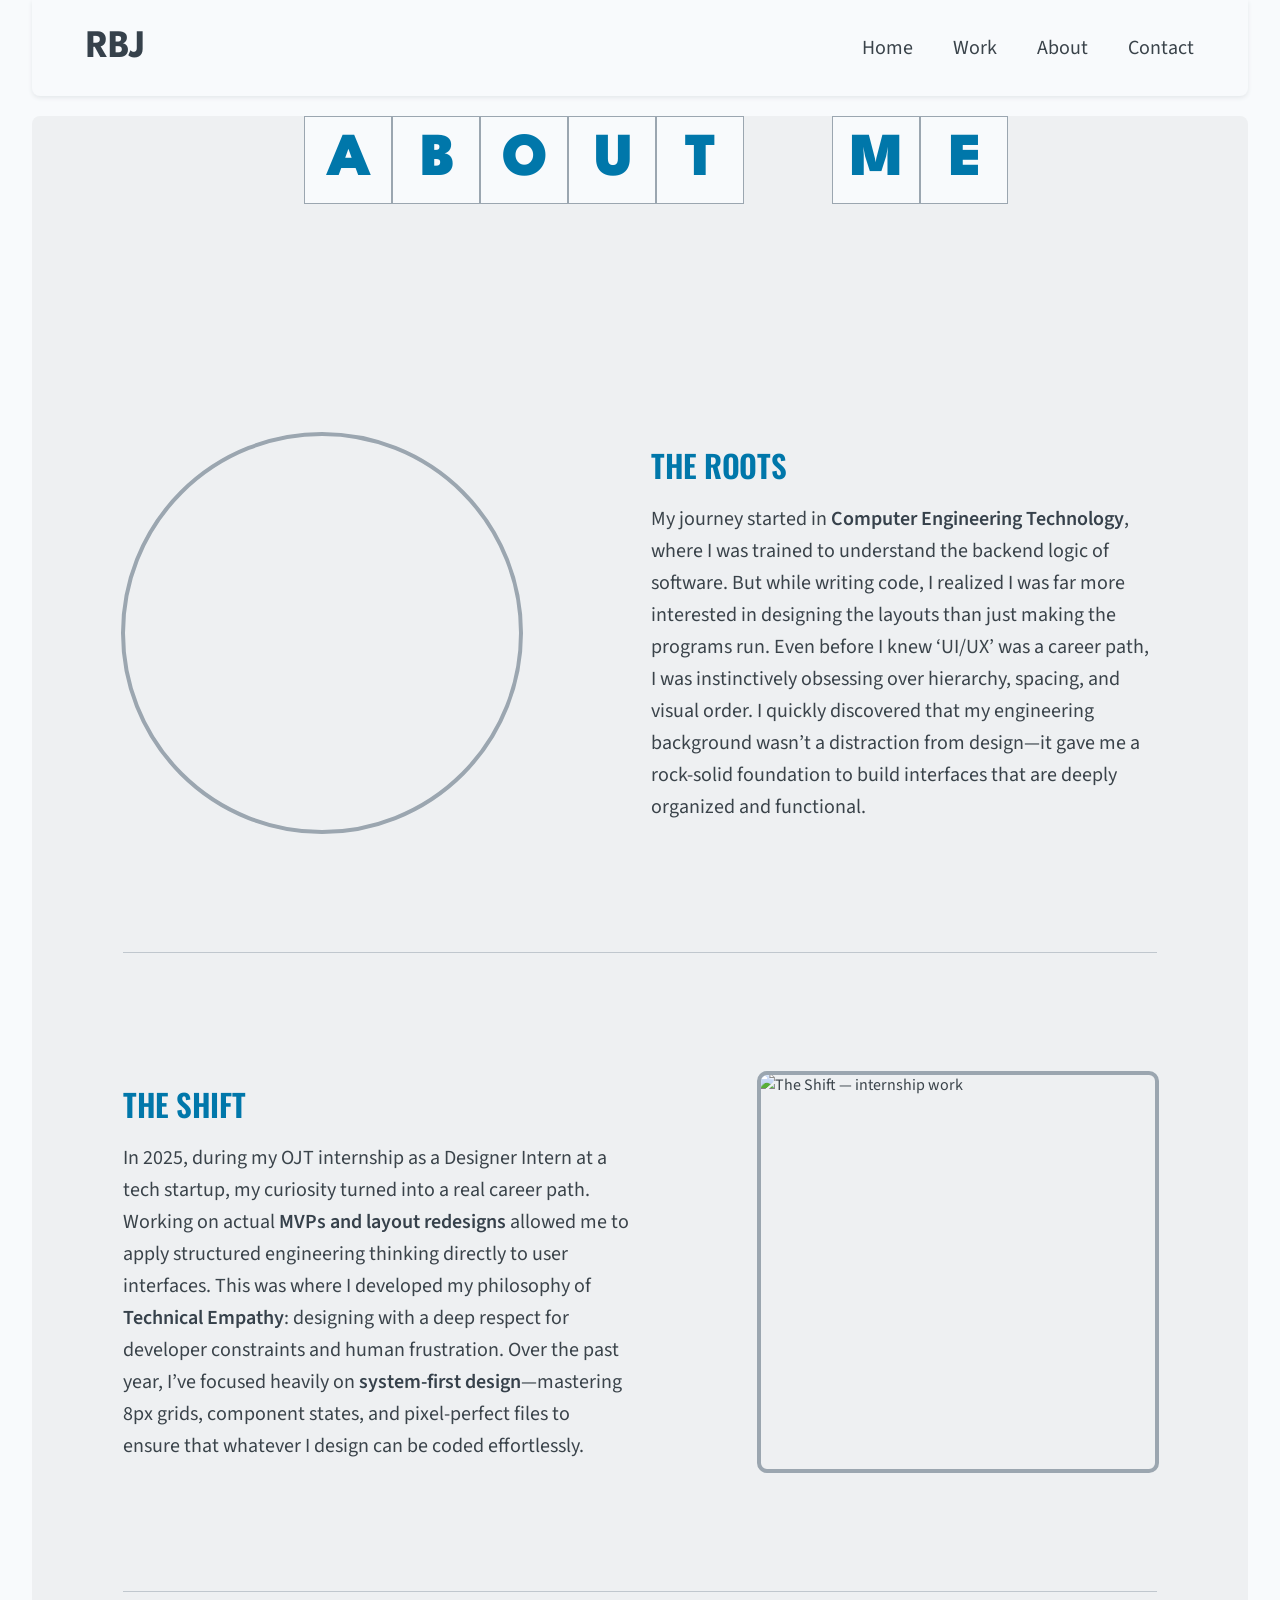
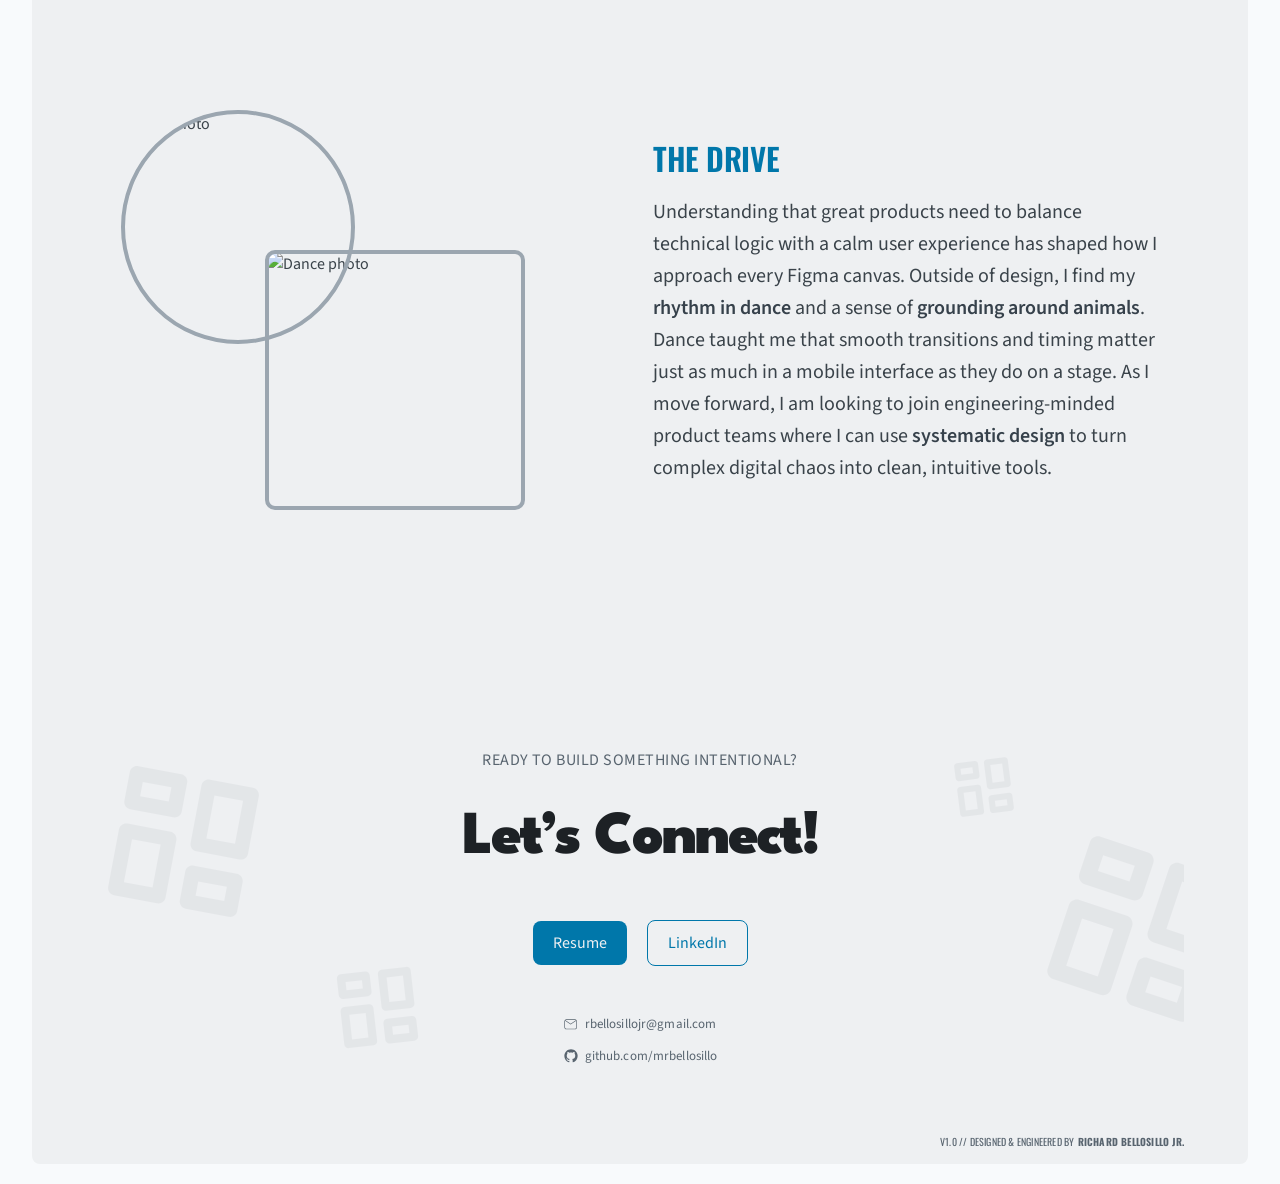
==== about.html @ 6e7cbacf "Add files via upload" ====
<!DOCTYPE html>
<html lang="en">
<head>
  <meta charset="UTF-8" />
  <meta name="viewport" content="width=device-width, initial-scale=1.0" />
  <meta name="description" content="Richard Bellosillo Jr. — UI/UX Designer with a logical streak. Building precise, high-fidelity interfaces and design systems." />
  <title>About — Richard Bellosillo Jr.</title>

  <!-- Google Fonts -->
  <link rel="preconnect" href="https://fonts.googleapis.com" />
  <link rel="preconnect" href="https://fonts.gstatic.com" crossorigin />
  <link href="https://fonts.googleapis.com/css2?family=League+Spartan:wght@700;800;900&family=Oswald:wght@400;500;600;700&family=Source+Sans+Pro:ital,wght@0,400;0,600;1,400&display=swap" rel="stylesheet" />

  <!-- Stylesheets -->
  <link rel="stylesheet" href="styleguide.css" />
  <link rel="stylesheet" href="styles.css" />
</head>
<body class="home-page">

  <div class="page-wrapper">

    <!-- ================================================
         HEADER
         ================================================ -->
    <header class="site-header">
      <div class="header-inner">
        <a href="#" class="logo">RBJ</a>

        <nav class="nav-menus" id="nav-menus" aria-label="Main navigation">
          <a href="index.html" class="nav-link">Home</a>
          <a href="index.html#work" class="nav-link">Work</a>
          <a href="about.html" class="nav-link">About</a>
          <a href="#contact" class="nav-link">Contact</a>
        </nav>

        <button class="nav-toggle" id="nav-toggle" aria-label="Toggle navigation" aria-expanded="false" aria-controls="nav-menus">
          <span></span>
          <span></span>
          <span></span>
        </button>
      </div>
    </header>

    <!-- ================================================
         MAIN CONTENT BLOCK
         ================================================ -->
    <main class="main-content-about">
      <div class="content-inner-about">

        <!-- ============================================
             HERO SECTION
             ============================================ -->
        <section class="hero-section" id="hero" aria-label="Introduction">

          <!-- Crossword Name Block -->

              <div class="cell" style="left:272px; top:0px;">
                <span class="letter">A</span>
              </div>
              <div class="cell" style="left:360px; top:0px;">
                <span class="letter">B</span>
              </div>
              <div class="cell" style="left:448px; top:0px;">
                <span class="letter">O</span>
              </div>
              <div class="cell" style="left:536px; top:0px;">
                <span class="letter">U</span>
              </div>
              <div class="cell" style="left:624px; top:0px;">
                <span class="letter">T</span>
              </div>
              <div class="cell" style="left:800px; top:0px;">
                <span class="letter">M</span>
              </div>
              <div class="cell" style="left:888px; top:0px;">
                <span class="letter">E</span>
              </div>

        </section><!-- /.hero-section -->

        <!-- ============================================
             SELECTED WORK SECTION
             ============================================ -->
       <!-- STORY SECTIONS -->
        <div class="story-sections">

          <!-- THE ROOTS -->
          <section class="story-section">
            <div class="story-row">
              <!--
                Replace src with your actual photo.
                File: images/profile.jpg
                Original Figma asset: 6dfa6acd63984bf777a2fb2b3a097ff31e61cd87.png
              -->
              <div class="story-image-wrap">
                <img src="minimalist portfolio/Profile.png" alt="Profile photo" />
              </div>
              <div class="story-text">
                <h3 class="section-label">THE ROOTS</h3>
                <p class="body-large">
                  My journey started in <strong>Computer Engineering Technology</strong>,
                  where I was trained to understand the backend logic of software.
                  But while writing code, I realized I was far more interested in
                  designing the layouts than just making the programs run. Even before
                  I knew &lsquo;UI/UX&rsquo; was a career path, I was instinctively obsessing over
                  hierarchy, spacing, and visual order. I quickly discovered that my
                  engineering </br>background wasn&rsquo;t a distraction from design&mdash;it gave me a
                  rock-solid foundation to build interfaces that are deeply organized
                  and functional.
                </p>
              </div>
            </div>
            <hr class="section-divider" />
          </section>

          <!-- THE SHIFT -->
          <section class="story-section">
            <div class="story-row story-row--text-first">

                <div class="story-image-wrap-works">
                <img src="minimalist portfolio/the shift.jpg" alt="The Shift — internship work" />
              </div>
              <div class="story-text">
                <h3 class="section-label">THE SHIFT</h3>
                <p class="body-large">
                  In 2025, during my OJT internship as a Designer Intern at a tech
                  startup, my curiosity turned into a real career path. Working on
                  actual <strong>MVPs and layout redesigns</strong> allowed me to apply
                  structured engineering thinking directly to user interfaces. This was
                  where I developed my philosophy of <strong>Technical Empathy</strong>:
                  designing with a deep respect for developer constraints and human
                  frustration. Over the past year, I&rsquo;ve focused heavily on
                  <strong>system-first design</strong>&mdash;mastering 8px grids, component
                  states, and pixel-perfect files to ensure that whatever I design can
                  be coded effortlessly.
                </p>
              </div>

            </div>
            <hr class="section-divider" />
          </section>

          <!-- THE DRIVE -->
          <section class="story-section">
            <div class="story-row">
              <!--
                Stacked photo collage.
                Dance photo — images/dance.jpg (Figma: 513a9cdfbe1ffea690e46f944f54cb5032b13f3c.png)
                Dog photo   — images/dog.jpg   (Figma: 1f6eb8552fac8032ffe563211437afd82676838b.png)
              -->
              <div class="drive-photos" aria-label="Dance and dog photos">
                <div class="drive-photo-square">
                  <img src="minimalist portfolio/folkdance yarn.jpg" alt="Dance photo" />
                </div>
                <div class="drive-photo-circular">
                  <img src="minimalist portfolio/the drive - dog.jpeg" alt="Dog photo" />
                </div>
              </div>
              <div class="story-text">
                <h3 class="section-label">THE DRIVE</h3>
                <p class="body-large">
                  Understanding that great products need to balance technical logic
                  with a calm user experience has shaped how I approach every Figma
                  canvas. Outside of design, I find my <strong>rhythm in dance</strong>
                  and a sense of <strong>grounding around animals</strong>. Dance
                  taught me that smooth transitions and timing matter just as much in a
                  mobile interface as they do on a stage. As I move forward, I am
                  looking to join engineering-minded product teams where I can use
                  <strong>systematic design</strong> to turn complex digital chaos into
                  clean, intuitive tools.
                </p>
              </div>
            </div>
          </section>

        </div><!-- /.story-sections -->


        <footer class="site-footer" id="contact" aria-label="Contact and footer">

            <!-- Decorative QR-code SVG patterns (5% opacity) -->
            <div class="deco-svg deco-tl" aria-hidden="true">
                <svg viewBox="0 0 174.834 174.834" fill="none" xmlns="http://www.w3.org/2000/svg">
                <path d="M145.695 21.8543H101.987C97.98 21.8543 94.7019 25.1324 94.7019 29.139V87.4171C94.7019 91.4238 97.98 94.7019 101.987 94.7019H145.695C149.702 94.7019 152.98 91.4238 152.98 87.4171V29.139C152.98 25.1324 149.702 21.8543 145.695 21.8543ZM138.41 80.1324H109.271V36.4238H138.41V80.1324ZM72.8476 21.8543H29.139C25.1324 21.8543 21.8543 25.1324 21.8543 29.139V58.2781C21.8543 62.2847 25.1324 65.5629 29.139 65.5629H72.8476C76.8542 65.5629 80.1324 62.2847 80.1324 58.2781V29.139C80.1324 25.1324 76.8542 21.8543 72.8476 21.8543ZM65.5629 50.9933H36.4238V36.4238H65.5629V50.9933ZM145.695 109.271H101.987C97.98 109.271 94.7019 112.55 94.7019 116.556V145.695C94.7019 149.702 97.98 152.98 101.987 152.98H145.695C149.702 152.98 152.98 149.702 152.98 145.695V116.556C152.98 112.55 149.702 109.271 145.695 109.271ZM138.41 138.41H109.271V123.841H138.41V138.41ZM72.8476 80.1324H29.139C25.1324 80.1324 21.8543 83.4105 21.8543 87.4171V145.695C21.8543 149.702 25.1324 152.98 29.139 152.98H72.8476C76.8542 152.98 80.1324 149.702 80.1324 145.695V87.4171C80.1324 83.4105 76.8542 80.1324 72.8476 80.1324ZM65.5629 138.41H36.4238V94.7019H65.5629V138.41Z" fill="var(--brandprimary)" />
                </svg>
            </div>

            <div class="deco-svg deco-ml" aria-hidden="true">
                <svg viewBox="0 0 99.0884 99.0884" fill="none" xmlns="http://www.w3.org/2000/svg">
                <path d="M82.5736 12.386H57.8015C55.5308 12.386 53.6729 14.244 53.6729 16.5147V49.5442C53.6729 51.815 55.5308 53.6729 57.8015 53.6729H82.5736C84.8444 53.6729 86.7023 51.815 86.7023 49.5442V16.5147C86.7023 14.244 84.8444 12.386 82.5736 12.386ZM78.445 45.4155H61.9302V20.6434H78.445V45.4155ZM41.2868 12.386H16.5147C14.244 12.386 12.386 14.244 12.386 16.5147V33.0295C12.386 35.3002 14.244 37.1581 16.5147 37.1581H41.2868C43.5576 37.1581 45.4155 35.3002 45.4155 33.0295V16.5147C45.4155 14.244 43.5576 12.386 41.2868 12.386ZM37.1581 28.9008H20.6434V20.6434H37.1581V28.9008ZM82.5736 61.9302H57.8015C55.5308 61.9302 53.6729 63.7881 53.6729 66.0589V82.5736C53.6729 84.8444 55.5308 86.7023 57.8015 86.7023H82.5736C84.8444 86.7023 86.7023 84.8444 86.7023 82.5736V66.0589C86.7023 63.7881 84.8444 61.9302 82.5736 61.9302ZM78.445 78.445H61.9302V70.1876H78.445V78.445ZM41.2868 45.4155H16.5147C14.244 45.4155 12.386 47.2734 12.386 49.5442V82.5736C12.386 84.8444 14.244 86.7023 16.5147 86.7023H41.2868C43.5576 86.7023 45.4155 84.8444 45.4155 82.5736V49.5442C45.4155 47.2734 43.5576 45.4155 41.2868 45.4155ZM37.1581 78.445H20.6434V53.6729H37.1581V78.445Z" fill="var(--brandprimary)" />
                </svg>
            </div>

            <div class="deco-svg deco-tr" aria-hidden="true">
                <svg viewBox="0 0 200 200" fill="none" xmlns="http://www.w3.org/2000/svg">
                <path d="M166.667 25H116.667C112.083 25 108.333 28.75 108.333 33.3333V100C108.333 104.583 112.083 108.333 116.667 108.333H166.667C171.25 108.333 175 104.583 175 100V33.3333C175 28.75 171.25 25 166.667 25ZM158.333 91.6667H125V41.6667H158.333V91.6667ZM83.3333 25H33.3333C28.75 25 25 28.75 25 33.3333V66.6667C25 71.25 28.75 75 33.3333 75H83.3333C87.9167 75 91.6667 71.25 91.6667 66.6667V33.3333C91.6667 28.75 87.9167 25 83.3333 25ZM75 58.3333H41.6667V41.6667H75V58.3333ZM166.667 125H116.667C112.083 125 108.333 128.75 108.333 133.333V166.667C108.333 171.25 112.083 175 116.667 175H166.667C171.25 175 175 171.25 175 166.667V133.333C175 128.75 171.25 125 166.667 125ZM158.333 158.333H125V141.667H158.333V158.333ZM83.3333 91.6667H33.3333C28.75 91.6667 25 95.4167 25 100V166.667C25 171.25 28.75 175 33.3333 175H83.3333C87.9167 175 91.6667 171.25 91.6667 166.667V100C91.6667 95.4167 87.9167 91.6667 83.3333 91.6667ZM75 158.333H41.6667V108.333H75V158.333Z" fill="var(--brandprimary)" />
                </svg>
            </div>

            <div class="deco-svg deco-mr" aria-hidden="true">
                <svg viewBox="0 0 71.5148 71.5148" fill="none" xmlns="http://www.w3.org/2000/svg">
                <path d="M59.5957 8.93935H41.717C40.0781 8.93935 38.7372 10.2803 38.7372 11.9191V35.7574C38.7372 37.3963 40.0781 38.7372 41.717 38.7372H59.5957C61.2345 38.7372 62.5754 37.3963 62.5754 35.7574V11.9191C62.5754 10.2803 61.2345 8.93935 59.5957 8.93935ZM56.6159 32.7776H44.6967V14.8989H56.6159V32.7776ZM29.7978 8.93935H11.9191C10.2803 8.93935 8.93935 10.2803 8.93935 11.9191V23.8383C8.93935 25.4771 10.2803 26.818 11.9191 26.818H29.7978C31.4367 26.818 32.7776 25.4771 32.7776 23.8383V11.9191C32.7776 10.2803 31.4367 8.93935 29.7978 8.93935ZM26.818 20.8585H14.8989V14.8989H26.818V20.8585ZM59.5957 44.6967H41.717C40.0781 44.6967 38.7372 46.0376 38.7372 47.6765V59.5957C38.7372 61.2345 40.0781 62.5754 41.717 62.5754H59.5957C61.2345 62.5754 62.5754 61.2345 62.5754 59.5957V47.6765C62.5754 46.0376 61.2345 44.6967 59.5957 44.6967ZM56.6159 56.6159H44.6967V50.6563H56.6159V56.6159ZM29.7978 32.7776H11.9191C10.2803 32.7776 8.93935 34.1185 8.93935 35.7574V59.5957C8.93935 61.2345 10.2803 62.5754 11.9191 62.5754H29.7978C31.4367 62.5754 32.7776 61.2345 32.7776 59.5957V35.7574C32.7776 34.1185 31.4367 32.7776 29.7978 32.7776ZM26.818 56.6159H14.8989V38.7372H26.818V56.6159Z" fill="var(--brandprimary)" />
                </svg>
            </div>

            <!-- Footer Content -->
            <div class="footer-inner">

                <div class="footer-headline-group">
                <p class="footer-eyebrow">READY TO BUILD SOMETHING INTENTIONAL?</p>
                <h2 class="footer-headline">Let&rsquo;s Connect!</h2>
                </div>

                <div class="footer-ctas">
                <a href="#" class="btn-filled">Resume</a>
                <a href="https://www.linkedin.com/in/mrbellosillo/" class="btn-outline-sm" target="_blank" rel="noopener noreferrer">LinkedIn</a>
                </div>

                <div class="other-socials">
                <!-- Email -->
                <div class="social-row">
                    <svg viewBox="0 0 16 16" fill="none" xmlns="http://www.w3.org/2000/svg" aria-hidden="true">
                    <path d="M3.33333 3.33333H12C12.5304 3.33333 13.0391 3.54405 13.4142 3.91912C13.7893 4.29419 14 4.8029 14 5.33333V11.3333C14 11.8638 13.7893 12.3725 13.4142 12.7475C13.0391 13.1226 12.5304 13.3333 12 13.3333H3.33333C2.8029 13.3333 2.29419 13.1226 1.91912 12.7475C1.54405 12.3725 1.33333 11.8638 1.33333 11.3333V5.33333C1.33333 4.8029 1.54405 4.29419 1.91912 3.91912C2.29419 3.54405 2.8029 3.33333 3.33333 3.33333ZM3.33333 4C3 4 2.70667 4.11333 2.48 4.31333L7.66667 7.66667L12.8533 4.31333C12.6267 4.11333 12.3333 4 12 4H3.33333ZM7.66667 8.47333L2.08667 4.85333C2.03333 5 2 5.16667 2 5.33333V11.3333C2 11.687 2.14048 12.0261 2.39052 12.2761C2.64057 12.5262 2.97971 12.6667 3.33333 12.6667H12C12.3536 12.6667 12.6928 12.5262 12.9428 12.2761C13.1929 12.0261 13.3333 11.687 13.3333 11.3333V5.33333C13.3333 5.16667 13.3 5 13.2467 4.85333L7.66667 8.47333Z" fill="var(--neutral-40)" />
                    </svg>
                    <a href="https://mail.google.com/mail/?view=cm&fs=1&to=rbellosillojr@gmail.com" target="_blank" rel="noopener noreferrer">rbellosillojr@gmail.com</a>
                </div>
                <!-- GitHub -->
                <div class="social-row">
                    <svg viewBox="0 0 16 16" fill="none" xmlns="http://www.w3.org/2000/svg" aria-hidden="true">
                    <path d="M8 1.33333C7.12452 1.33333 6.25761 1.50577 5.44878 1.8408C4.63994 2.17583 3.90501 2.6669 3.28595 3.28595C2.03571 4.5362 1.33333 6.23189 1.33333 8C1.33333 10.9467 3.24667 13.4467 5.89333 14.3333C6.22667 14.3867 6.33333 14.18 6.33333 14V12.8733C4.48667 13.2733 4.09333 11.98 4.09333 11.98C3.78667 11.2067 3.35333 11 3.35333 11C2.74667 10.5867 3.4 10.6 3.4 10.6C4.06667 10.6467 4.42 11.2867 4.42 11.2867C5 12.3 5.98 12 6.36 11.84C6.42 11.4067 6.59333 11.1133 6.78 10.9467C5.3 10.78 3.74667 10.2067 3.74667 7.66667C3.74667 6.92667 4 6.33333 4.43333 5.86C4.36667 5.69333 4.13333 5 4.5 4.1C4.5 4.1 5.06 3.92 6.33333 4.78C6.86 4.63333 7.43333 4.56 8 4.56C8.56667 4.56 9.14 4.63333 9.66667 4.78C10.94 3.92 11.5 4.1 11.5 4.1C11.8667 5 11.6333 5.69333 11.5667 5.86C12 6.33333 12.2533 6.92667 12.2533 7.66667C12.2533 10.2133 10.6933 10.7733 9.20667 10.94C9.44667 11.1467 9.66667 11.5533 9.66667 12.1733V14C9.66667 14.18 9.77333 14.3933 10.1133 14.3333C12.76 13.44 14.6667 10.9467 14.6667 8C14.6667 7.12452 14.4942 6.25761 14.1592 5.44878C13.8242 4.63994 13.3331 3.90501 12.714 3.28595C12.095 2.6669 11.3601 2.17583 10.5512 1.8408C9.74239 1.50577 8.87548 1.33333 8 1.33333Z" fill="var(--neutral-40)" />
                    </svg>
                    <a href="https://github.com/mrbellosillo" target="_blank" rel="noopener noreferrer">github.com/mrbellosillo</a>
                </div>
                </div>

                <p class="footer-credit">
                    <span class="credit-unbold">V1.0 // Designed &amp; Engineered by</span> Richard Bellosillo Jr.
                </p>

            </div><!-- /.footer-inner -->
        </footer><!-- /.site-footer -->

      </div><!-- /.content-inner -->
    </main><!-- /.main-content -->

    <!-- ================================================
         FOOTER
         ================================================ -->
    
    <!-- Back to Top FAB -->
    <button id="back-to-top" class="fab-back-to-top" aria-label="Back to top" title="Back to top">
    <svg xmlns="http://www.w3.org/2000/svg" width="24" height="24" viewBox="0 0 24 24" fill="none" stroke="currentColor" stroke-width="2.5" stroke-linecap="round" stroke-linejoin="round">
        <polyline points="18 15 12 9 6 15"></polyline>
    </svg>
    </button>
  </div><!-- /.page-wrapper -->

  <script src="script.js"></script>
</body>
</html>
---- styleguide.css ----
:root {
  --brandprimary: rgba(54, 65, 75, 1);
  --brandsecondary: rgba(222, 229, 236, 1);
  --brandaccent: rgba(0, 119, 170, 1);
  --neutral-10: rgba(29, 33, 37, 1);
  --neutral-30: rgba(58, 67, 74, 1);
  --neutral-40: rgba(88, 100, 111, 1);
  --neutral-50: rgba(118, 133, 147, 1);
  --neutral-70: rgba(155, 166, 176, 1);
  --neutral-80: rgba(192, 199, 206, 1);
  --neutral-90: rgba(229, 232, 235, 1);
  --neutralmain-bg: rgba(248, 250, 252, 1);
  --neutral-94: rgba(238, 240, 242, 1);
  --casestudyaura: rgba(16, 106, 41, 1);
  --casestudyqr-track: rgba(0, 73, 153, 1);
  --casestudybusybee: rgba(102, 74, 0, 1);
  --display-font-family: "League Spartan", Helvetica;
  --display-font-weight: 900;
  --display-font-size: 61px;
  --display-letter-spacing: -2.135px;
  --display-line-height: 68px;
  --display-font-style: normal;
  --h1-font-family: "League Spartan", Helvetica;
  --h1-font-weight: 800;
  --h1-font-size: 49px;
  --h1-letter-spacing: -1.3719999766349793px;
  --h1-line-height: 56px;
  --h1-font-style: normal;
  --h2-font-family: "League Spartan", Helvetica;
  --h2-font-weight: 700;
  --h2-font-size: 39px;
  --h2-letter-spacing: -0.8189999628067016px;
  --h2-line-height: 48px;
  --h2-font-style: normal;
  --h3-font-family: "Oswald", Helvetica;
  --h3-font-weight: 600;
  --h3-font-size: 31px;
  --h3-letter-spacing: -0.43399999260902405px;
  --h3-line-height: 44px;
  --h3-font-style: normal;
  --h4-font-family: "Oswald", Helvetica;
  --h4-font-weight: 500;
  --h4-font-size: 25px;
  --h4-letter-spacing: -0.17499999701976776px;
  --h4-line-height: 36px;
  --h4-font-style: normal;
  --body-large-font-family: "Source Sans Pro", Helvetica;
  --body-large-font-weight: 400;
  --body-large-font-size: 20px;
  --body-large-letter-spacing: 0px;
  --body-large-line-height: 32px;
  --body-large-font-style: normal;
  --body-main-font-family: "Source Sans Pro", Helvetica;
  --body-main-font-weight: 400;
  --body-main-font-size: 16px;
  --body-main-letter-spacing: 0px;
  --body-main-line-height: 24px;
  --body-main-font-style: normal;
  --small-font-family: "Source Sans Pro", Helvetica;
  --small-font-weight: 600;
  --small-font-size: 13px;
  --small-letter-spacing: 0.13px;
  --small-line-height: 20px;
  --small-font-style: normal;
  --micro-font-family: "Oswald", Helvetica;
  --micro-font-weight: 700;
  --micro-font-size: 10px;
  --micro-letter-spacing: 0.2px;
  --micro-line-height: 16px;
  --micro-font-style: normal;
  --body-large-semibold-font-family: "Source Sans Pro", Helvetica;
  --body-large-semibold-font-weight: 600;
  --body-large-semibold-font-size: 20px;
  --body-large-semibold-letter-spacing: 0px;
  --body-large-semibold-line-height: 32px;
  --body-large-semibold-font-style: normal;
}
---- styles.css ----
/* =====================================================
   BASE RESET & GLOBAL
   ===================================================== */
*, *::before, *::after {
  box-sizing: border-box;
  margin: 0;
  padding: 0;
}

html {
  scroll-behavior: smooth;
}

body {
  background-color: var(--neutralmain-bg);
  font-family: var(--body-main-font-family);
  font-size: var(--body-main-font-size);
  font-weight: var(--body-main-font-weight);
  line-height: var(--body-main-line-height);
  color: var(--neutral-30);
  -webkit-font-smoothing: antialiased;
  -moz-osx-font-smoothing: grayscale;
}

a {
  color: inherit;
  text-decoration: none;
}

img {
  display: block;
  max-width: 100%;
}

ol, ul {
  list-style-position: outside;
  padding-left: 1.5rem;
}

/* =====================================================
   PAGE WRAPPER
   ===================================================== */
.page-wrapper {
  max-width: 1440px;
  margin: 0 auto;
  padding: 0px 32px 20px;
  background-color: var(--neutralmain-bg);
  min-height: 100vh;
  display: flex;
  flex-direction: column;
}

/* =====================================================
   HEADER
   ===================================================== */
.site-header {
  background-color: var(--neutralmain-bg);
  border-radius: 0 0 8px 8px;
  box-shadow: 0 2px 4px 0 var(--neutral-90);
  height: 96px;
  position: sticky;
  top: 0;
  z-index: 9999;
  display: flex;
  align-items: center;

  transition: transform 0.9s cubic-bezier(0.16, 1, 0.3, 1), background-color 0.3s ease;
  will-change: transform;
}

/* Class applied when scrolling down */
.site-header.header-hidden {
  transform: translateY(-100%); /* Slides completely out of view */
}

.home-page .site-header.header-hidden {
  transform: translateY(-60%);
}

.about-page .site-header.header-hidden {
  transform: translateY(-60%);
}

.header-inner {
  width: 100%;
  max-width: 1366px;
  margin: 0 auto;
  padding: 0 54px;
  display: flex;
  align-items: center;
  justify-content: space-between;
}

.logo {
  font-family: var(--h2-font-family);
  font-weight: 700;
  font-size: var(--h2-font-size);
  letter-spacing: var(--h2-letter-spacing);
  line-height: var(--h2-line-height);
  color: var(--brandprimary);
  text-decoration: none;
  white-space: nowrap;
}

.nav-menus {
  display: flex;
  align-items: center;
  gap: 40px;
}

.nav-link {
  font-family: var(--body-large-font-family);
  font-size: var(--body-large-font-size);
  font-weight: var(--body-large-font-weight);
  line-height: 32px;
  color: var(--neutral-30);
  text-decoration: none;
  transition: color 0.2s ease;
}

.nav-link {
  position: relative;
}
.nav-link::after {
  content: '';
  position: absolute;
  bottom: -4px;
  left: 0;
  width: 100%;
  height: 2px;
  transform: scaleX(0);
  transition: transform 0.3s ease;
}

.home-page .nav-link::after {
  background-color: var(--brandaccent);
}

.aura-finance-page .nav-link::after {
  background-color: var(--casestudyaura); /* Aura Green */
}

.qr-track-page .nav-link::after {
  background-color: var(--casestudyqr-track); /* QR Track Blue */
}

.busybee-page .nav-link::after {
  background-color: var(--casestudybusybee); /* Busy Bee Brown */
}

.nav-link:hover::after,
.nav-link.nav-active::after {
  transform: scaleX(1);
}

.nav-link:hover {
  color: var(--brandaccent);
}

.aura-finance-page .nav-link:hover {
  color: var(--casestudyaura); /* Aura Green */
}

.qr-track-page .nav-link:hover {
  color: var(--casestudyqr-track); /* QR Track Blue */
}

.busybee-page .nav-link:hover {
  color: var(--casestudybusybee); /* Busy Bee Brown */
}

.nav-toggle {
  display: none;
  flex-direction: column;
  gap: 5px;
  background: none;
  border: none;
  cursor: pointer;
  padding: 4px;
}

.nav-toggle span {
  display: block;
  width: 24px;
  height: 2px;
  background-color: var(--neutral-30);
  border-radius: 2px;
  transition: transform 0.3s ease, opacity 0.3s ease;
}

/* =====================================================
   MAIN CONTENT BLOCK
   ===================================================== */
.main-content {
  background-color: var(--neutral-94);
  border-radius: 8px;
  overflow: hidden;
  padding: 27px 64px 14px;
  margin-top: 20px;
  position: relative;
  z-index: 1;
}

.main-content-about {
  background-color: var(--neutral-94);
  border-radius: 8px;
  overflow: hidden;
  padding: 78px 64px 14px;
  margin-top: 20px;
  position: relative;
  z-index: 1;
}

.aura-finance-page .main-content {
  background-color: #ECF2F1; /* Light green background for Aura Finance case study */
}

.qr-track-page .main-content {
  background-color: #EBF1F7; /* Light blue background for QR Track case study */
}

.busybee-page .main-content {
  background-color: #F0F1EF; /* Light warm background for Busy Bee case study */
}

.main-content::before {
  content: "";
  position: absolute;
  top: 0;
  left: 0;
  right: 0;
  bottom: 0;
  
  /* Creates a 1px border grid using linear gradients */
  background-image: 
    linear-gradient(to right, var(--brandsecondary) 1px, transparent 1px),
    linear-gradient(to bottom, var(--brandsecondary) 1px, transparent 1px);
  
  background-size: 32px 32px; /* Matches your 32x32 rectangle size */
  opacity: 0.35;               /* Matches your 35% opacity setting */
  z-index: -1;
  pointer-events: none;
}

.content-inner {
  max-width: 1248px;
  margin: 0 auto;
  display: flex;
  flex-direction: column;
  gap: 280px;
}

.content-inner-about {
  max-width: 1248px;
  margin: 0 auto;
  display: flex;
  flex-direction: column;
  gap: 240px;
}

.content-inner-casestudy {
  max-width: 1256px;
  margin: 0 auto;
  display: flex;
  flex-direction: column;
  gap: 120px;
}

/* =====================================================
   HERO SECTION
   ===================================================== */
.hero-section {
  display: flex;
  align-items: center;
  gap: 116px;
}

/* --- Name / Crossword --- */
.name-block {
  display: flex;
  flex-direction: column;
  align-items: center;
  gap: 20px;
  width: 510px;
  flex-shrink: 0;
}

.crossword-name {
  position: relative;
  width: 510px;
  height: 420px;
}

.xw-cell {
  position: absolute;
  width: 51px;
  height: 60px;
  background-color: var(--neutralmain-bg);
  border: 1px solid var(--neutral-70);
  display: flex;
  align-items: center;
  justify-content: center;
}

.cell {
  position: absolute;
  width: 88px;
  height: 88px;
  background-color: var(--neutralmain-bg);
  border: 1px solid var(--neutral-70);
  display: flex;
  align-items: center;
  justify-content: center; 
}

.xw-letter {
  font-family: var(--h3-font-family);
  font-weight: var(--h3-font-weight);
  font-size: var(--h3-font-size);
  letter-spacing: var(--h3-letter-spacing);
  line-height: var(--h3-line-height);
  color: var(--brandaccent);
  white-space: nowrap;
}

.letter {
  font-family: var(--display-font-family);
  font-weight: var(--display-font-weight);
  font-size: var(--display-font-size);
  letter-spacing: var(--display-letter-spacing);
  line-height: var(--display-line-height);
  color: var(--brandaccent);
  white-space: nowrap;  
}

/* Initial state: Hidden */
.xw-letter {
  opacity: 0;
  transform: scale(0.3);
  transition: opacity 0.4s ease, transform 0.4s cubic-bezier(0.175, 0.885, 0.32, 1.275);
}

.letter {
  opacity: 0;
  transform: scale(0.3);
  transition: opacity 0.4s ease, transform 0.4s cubic-bezier(0.175, 0.885, 0.32, 1.275);
}

/* Reveal state: Triggered by the parent class 'is-visible' */
.xw-cell.is-visible .xw-letter {
  opacity: 1;
  transform: scale(1);
}

.cell.is-visible .letter {
  opacity: 1;
  transform: scale(1);
}

.xw-num {
  position: absolute;
  top: 0;
  left: 4px;
  font-family: var(--micro-font-family);
  font-weight: var(--micro-font-weight);
  font-size: var(--micro-font-size);
  letter-spacing: var(--micro-letter-spacing);
  line-height: var(--micro-line-height);
  color: var(--neutral-30);
  text-transform: uppercase;
}

.xw-period {
  position: absolute;
  font-family: var(--h3-font-family);
  font-weight: var(--h3-font-weight);
  font-size: var(--h3-font-size);
  letter-spacing: var(--h3-letter-spacing);
  color: var(--brandaccent);
  line-height: var(--h3-line-height);
  left: 365px;
  top: 308px;
}

/* --- Crossword Hints --- */
.hint {
  display: flex;
  gap: 64px;
  align-items: flex-start;
}

.hint-group {
  display: flex;
  flex-direction: column;
  gap: 8px;
}

.hint-label {
  font-family: var(--body-main-font-family);
  font-size: var(--body-main-font-size);
  font-weight: var(--body-main-font-weight);
  line-height: var(--body-main-line-height);
  color: var(--neutral-40);
  white-space: nowrap;
}

.hint-list {
  font-family: var(--body-main-font-family);
  font-size: var(--body-main-font-size);
  font-weight: var(--body-main-font-weight);
  line-height: var(--body-main-line-height);
  color: var(--neutral-30);
  display: flex;
  flex-direction: column;
  gap: 4px;
}

/* --- Introduction / Bio --- */
.intro-block {
  display: flex;
  flex-direction: column;
  align-items: center;
  gap: 28px;
  width: 569px;
  flex-shrink: 0;
}

.photo-frame {
  width: 186px;
  height: 186px;
  border-radius: 8px;
  overflow: hidden;
  border: 4px solid var(--neutral-70);
  position: relative;
  flex-shrink: 0;
  pointer-events: auto; 
  transition: transform 0.4s cubic-bezier(0.175, 0.885, 0.32, 1.275), box-shadow 0.4s ease;
}

.photo-frame:hover {
  /* Slant it slightly to the right (2 degrees). 
     Change to -2deg if you prefer a left slant! */
  transform: rotate(4deg);
  
  /* Add a slight "lift" shadow to make the tilt feel 3D */
  box-shadow: 0 10px 20px rgba(0, 0, 0, 0.1);
}

.photo-frame img {
  width: 250%;
  height: auto;
  position: absolute;
  object-fit: cover;
  transform: scale(2);
  top: -10px;
  right: -5px;
}

.bio-text {
  font-family: var(--h4-font-family);
  font-weight: var(--h4-font-weight);
  font-size: var(--h4-font-size);
  letter-spacing: var(--h4-letter-spacing);
  line-height: var(--h4-line-height);
  color: var(--neutral-30);
}

.bio-text .accent {
  color: var(--brandaccent);
}

/* =====================================================
   SELECTED WORK SECTION
   ===================================================== */
.selected-work-section {
  display: flex;
  flex-direction: column;
  align-items: center;
  gap: 100px;
}

.section-title {
  font-family: var(--display-font-family);
  font-weight: var(--display-font-weight);
  font-size: var(--display-font-size);
  letter-spacing: var(--display-letter-spacing);
  line-height: var(--display-line-height);
  color: var(--neutral-10);
  text-align: center;
  width: 100%;
}

.case-studies-list {
  display: flex;
  flex-direction: column;
  gap: 96px;
  width: 100%;
}

/* --- Individual Case Study --- */
.case-study {
  display: flex;
  align-items: center;
  justify-content: space-between;
  width: 100%;
  gap: 40px;
}

.case-study-info {
  display: flex;
  flex-direction: column;
  align-items: center;
  justify-content: center;
  gap: 56px;
  width: 398px;
  flex-shrink: 0;
  text-align: center;
}

.case-study-meta {
  display: flex;
  flex-direction: column;
  align-items: center;
  gap: 40px;
  width: 276px;
}

.case-study-type {
  font-family: var(--micro-font-family);
  font-weight: 700;
  font-size: var(--micro-font-size);
  letter-spacing: 1px;
  line-height: var(--micro-line-height);
  color: var(--neutral-40);
  text-transform: uppercase;
  text-align: center;
  width: 100%;
}

.case-study-title {
  font-family: var(--h1-font-family);
  font-weight: 800;
  font-size: var(--h1-font-size);
  letter-spacing: var(--h1-letter-spacing);
  line-height: var(--h1-line-height);
  color: var(--neutral-10);
  text-align: center;
  width: 100%;
}

.case-study-desc {
  font-family: var(--body-large-font-family);
  font-weight: var(--body-large-font-weight);
  font-size: var(--body-large-font-size);
  letter-spacing: var(--body-large-letter-spacing);
  line-height: var(--body-large-line-height);
  color: var(--neutral-30);
  text-align: center;
}

.cta-btn {
  display: inline-flex;
  align-items: center;
  justify-content: center;
  padding: 10px 20px;
  border-radius: 8px;
  border: 1px solid #005275;
  font-family: var(--body-large-semibold-font-family);
  font-weight: var(--body-large-semibold-font-weight);
  font-size: var(--body-large-semibold-font-size);
  line-height: var(--body-large-semibold-line-height);
  color: #005275;
  text-decoration: none;
  white-space: nowrap;
  transition: background-color 0.2s ease, color 0.2s ease;
  cursor: pointer;
}

.cta-btn:hover {
  background-color: #005275;
  color: var(--neutralmain-bg);
}

.mockup-preview {
  height: 477px;
  width: 718px;
  border-radius: 8px;
  overflow: hidden;
  flex-shrink: 0;
  position: relative;
}

.mockup-preview img {
  width: 100%;
  height: 100%;
  object-fit: cover;
  border-radius: 8px;
}

/* =====================================================
   FOOTER
   ===================================================== */
.site-footer {
  position: relative;
  width: 100%;
  max-width: 1248px;
  overflow: hidden;
}

.footer-inner {
  display: flex;
  flex-direction: column;
  align-items: center;
  gap: 48px;
  position: relative;
  z-index: 1;
}

.footer-headline-group {
  display: flex;
  flex-direction: column;
  align-items: center;
  gap: 32px;
  text-align: center;
  width: 100%;
}

.footer-eyebrow {
  font-family: var(--body-main-font-family);
  font-weight: var(--body-main-font-weight);
  font-size: var(--body-main-font-size);
  line-height: var(--body-main-line-height);
  color: var(--neutral-40);
  text-align: center;
  letter-spacing: 0.03em;
}

.footer-headline {
  font-family: var(--display-font-family);
  font-weight: var(--display-font-weight);
  font-size: var(--display-font-size);
  letter-spacing: var(--display-letter-spacing);
  line-height: var(--display-line-height);
  color: var(--neutral-10);
  text-align: center;
  width: 100%;
}

.footer-ctas {
  display: flex;
  align-items: center;
  gap: 20px;
}

.btn-filled {
  display: inline-flex;
  align-items: center;
  justify-content: center;
  padding: 10px 20px;
  border-radius: 8px;
  background-color: var(--brandaccent);
  font-family: var(--body-main-font-family);
  font-weight: var(--body-main-font-weight);
  font-size: var(--body-main-font-size);
  line-height: var(--body-main-line-height);
  color: var(--neutral-94);
  text-decoration: none;
  white-space: nowrap;
  transition: background-color 0.2s ease;
  cursor: pointer;
}

.aura-finance-page .btn-filled {
  background-color: var(--casestudyaura); /* Aura Green */
}

.qr-track-page .btn-filled {
  background-color: var(--casestudyqr-track); /* QR Track Blue */
}

.busybee-page .btn-filled {
  background-color: var(--casestudybusybee); /* Busy Bee Brown */
}

.btn-filled:hover {
  background-color: #005275; /* Darker blue on hover */
}

.busybee-page .btn-filled:hover {
  background-color: #422e28; /* Darker Busy Bee Brown on hover */
}

.aura-finance-page .btn-filled:hover {
  background-color: #0A8445; /* Darker Aura Green on hover */
}

.qr-track-page .btn-filled:hover {
  background-color: #003772; /* Darker QR Track Blue on hover */
}

.btn-outline-sm {
  display: inline-flex;
  align-items: center;
  justify-content: center;
  padding: 10px 20px;
  border-radius: 8px;
  border: 1px solid var(--brandaccent);
  font-family: var(--body-main-font-family);
  font-weight: var(--body-main-font-weight);
  font-size: var(--body-main-font-size);
  line-height: var(--body-main-line-height);
  color: var(--brandaccent);
  text-decoration: none;
  white-space: nowrap;
  transition: background-color 0.2s ease, color 0.2s ease;
  cursor: pointer;
}

.aura-finance-page .btn-outline-sm {
  border-color: var(--casestudyaura);
  color: var(--casestudyaura);
}

.qr-track-page .btn-outline-sm {
  border-color: var(--casestudyqr-track);
  color: var(--casestudyqr-track);
}

.busybee-page .btn-outline-sm {
  border-color: var(--casestudybusybee);
  color: var(--casestudybusybee);
}

.btn-outline-sm:hover {
  background-color: var(--brandaccent);
  color: var(--neutralmain-bg);
}

.busybee-page .btn-outline-sm:hover {
  background-color: var(--casestudybusybee);
  color: var(--neutralmain-bg);
}

.aura-finance-page .btn-outline-sm:hover {
  background-color: var(--casestudyaura);
  color: var(--neutralmain-bg);
}

.qr-track-page .btn-outline-sm:hover {
  background-color: var(--casestudyqr-track);
  color: var(--neutralmain-bg);
}

.other-socials {
  display: flex;
  flex-direction: column;
  gap: 12px;
  align-items: flex-start;
}

.social-row {
  display: flex;
  align-items: center;
  gap: 6px;
}

.social-row svg {
  width: 16px;
  height: 16px;
  flex-shrink: 0;
}

.social-row a,
.social-row span {
  font-family: var(--small-font-family);
  font-weight: 400;
  font-size: var(--small-font-size);
  letter-spacing: var(--small-letter-spacing);
  line-height: var(--small-line-height);
  color: var(--neutral-40);
  white-space: nowrap;
  text-decoration: none;
}

.social-row a:hover {
  color: var(--brandaccent);
}

.aura-finance-page .social-row a:hover {
  color: var(--casestudyaura);
}

.qr-track-page .social-row a:hover {
  color: var(--casestudyqr-track);
}

.busybee-page .social-row a:hover {
  color: var(--casestudybusybee);
}

/* Decorative QR SVGs */
.deco-svg {
  position: absolute;
  opacity: 0.05;
  pointer-events: none;
  color: var(--brandprimary);
}

.deco-svg svg {
  display: block;
}

.deco-tl {
  left: 0;
  top: 6px;
  width: 175px;
  height: 175px;
  transform: rotate(10.67deg);
}

.deco-ml {
  left: 232px;
  top: 210px;
  width: 99px;
  height: 99px;
  transform: rotate(-6.47deg);
}

.deco-tr {
  left: 944px;
  top: 81px;
  width: 200px;
  height: 200px;
  transform: rotate(18.48deg);
}

.deco-mr {
  left: 852px;
  top: 3px;
  width: 72px;
  height: 72px;
  transform: rotate(-7.34deg);
}

/* Footer version credit */
.footer-credit {
  font-family: var(--micro-font-family);
  font-weight: var(--micro-font-weight);
  font-size: var(--micro-font-size);
  letter-spacing: var(--micro-letter-spacing);
  line-height: var(--micro-line-height);
  color: var(--neutral-40);
  text-transform: uppercase;
  text-align: right;
  width: 100%;
  margin-top: 20px;
}

.footer-credit .credit-unbold {
  font-weight: 400;
}


/* =====================================================
   BACK TO TOP FAB
   ===================================================== */
.fab-back-to-top {
  position: fixed;
  bottom: 32px;
  right: 32px;
  width: 48px;
  height: 48px;
  background-color: var(--neutral-10); /* Dark/Brand color to contrast against background */
  color: var(--neutralmain-bg);
  border: none;
  border-radius: 50%;
  cursor: pointer;
  display: flex;
  align-items: center;
  justify-content: center;
  box-shadow: 0 4px 12px rgba(0, 0, 0, 0.15);
  z-index: 90;
  
  /* Hidden state by default */
  opacity: 0;
  visibility: hidden;
  transform: translateY(16px);
  transition: opacity 0.3s ease, transform 0.3s ease, visibility 0.3s, background-color 0.2s;
}

.fab-back-to-top:hover {
  background-color: #005275; /* Smooth hover state */
  transform: translateY(-2px);
}

.aura-finance-page .fab-back-to-top:hover {
  background-color: #0A8445; /* Darker Aura Green on hover */
}

.qr-track-page .fab-back-to-top:hover {
  background-color: #003772; /* Darker QR Track Blue on hover */
}

.busybee-page .fab-back-to-top:hover {
  background-color: #422e28; /* Darker Busy Bee Brown on hover */
}

/* Class applied when scrolling past a certain threshold */
.fab-back-to-top.fab-visible {
  opacity: 1;
  visibility: visible;
  transform: translateY(0);
}

/* Responsive adjust for mobile */
@media (max-width: 768px) {
  .fab-back-to-top {
    bottom: 24px;
    right: 24px;
    width: 44px;
    height: 44px;
  }
}

/* =====================================================
   RESPONSIVE — TABLET (≤1200px)
   ===================================================== */
@media (max-width: 1200px) {
  .hero-section {
    gap: 60px;
    flex-wrap: wrap;
    justify-content: center;
  }

  .name-block {
    width: 100%;
    align-items: center;
  }

  .crossword-name {
    transform: scale(0.85);
    transform-origin: top center;
    margin-bottom: -60px;
  }

  .intro-block {
    width: 100%;
    max-width: 560px;
  }

  .case-study {
    flex-wrap: wrap;
    justify-content: center;
    gap: 40px;
  }

  .case-study-info {
    width: 100%;
    max-width: 520px;
  }

  .mockup-preview {
    width: 100%;
    max-width: 720px;
    height: 380px;
  }
}

/* =====================================================
   RESPONSIVE — MOBILE (≤768px)
   ===================================================== */
@media (max-width: 768px) {
  .page-wrapper {
    padding: 0px 16px 40px;
  }

  .header-inner {
    padding: 0 20px;
  }

  .nav-menus {
    display: none;
    position: absolute;
    top: 96px;
    left: 0;
    right: 0;
    background: var(--neutralmain-bg);
    flex-direction: column;
    gap: 0;
    padding: 12px 0;
    box-shadow: 0 4px 12px rgba(0,0,0,0.1);
    z-index: 99;
  }

  .nav-menus.open {
    display: flex;
  }

  .nav-link {
    padding: 12px 24px;
    width: 100%;
  }

  .nav-toggle {
    display: flex;
  }

  .main-content {
    padding: 27px 24px 14px;
  }

  .content-inner {
    gap: 80px;
  }

  .hero-section {
    gap: 40px;
  }

  .crossword-name {
    transform: scale(0.6);
    transform-origin: top left;
    margin-bottom: -170px;
  }

  .name-block {
    width: 100%;
    align-items: flex-start;
  }

  .hint {
    gap: 40px;
  }

  .intro-block {
    width: 100%;
  }

  .case-study-info {
    width: 100%;
    gap: 32px;
  }

  .mockup-preview {
    height: 240px;
  }

  .case-studies-list {
    gap: 64px;
  }

  .selected-work-section {
    gap: 60px;
  }

  .section-title {
    font-size: 40px;
    line-height: 48px;
    letter-spacing: -1px;
  }

  .case-study-title {
    font-size: 36px;
    line-height: 44px;
  }

  .footer-headline {
    font-size: 40px;
    line-height: 48px;
    letter-spacing: -1px;
  }

  .deco-tl,
  .deco-ml,
  .deco-tr,
  .deco-mr {
    display: none;
  }
}

/* =====================================================
   NAV TOGGLE — Active State
   ===================================================== */
.nav-toggle.active span:nth-child(1) {
  transform: translateY(7px) rotate(45deg);
}
.nav-toggle.active span:nth-child(2) {
  opacity: 0;
}
.nav-toggle.active span:nth-child(3) {
  transform: translateY(-7px) rotate(-45deg);
}

/* =====================================================
   AURA FINANCE — CASE STUDY PAGE
   ===================================================== */

/* Accent color for this project */

.project-sub-nav {
  position: fixed;
  top: -60px; /* Start hidden above the screen */
  left: 0;
  width: calc(100% - 64px); /* 100% minus the 32px padding on both sides */
  max-width: 1376px; /* 1440px - 64px padding */
  height: 38.4px;
  background-color: var(--neutralmain-bg); /* Match your background */
  z-index: 9999;
  display: flex;
  align-items: center;
  border-radius: 0 0 8px 8px;
  box-shadow: 0 2px 4px 0 var(--neutral-90);
  padding: 0 32px;
}

/* This class will be added by JS when the main header is hidden */
.project-sub-nav.is-active {
  top: 0 !important; /* Slide down into view */
  transform: translateX(5.31%);
}

.sub-nav-container {
  height: 100%;
  max-width: 1256px;
  margin: 0 auto;
  display: flex;
  justify-content: space-between;
  align-items: center;
  padding: 0 40px;
  gap: 72px;
}

.sub-nav-title {
  font-family: var(--body-large--font-family);
  font-weight: 700;
  font-size: 12px;
  text-transform: uppercase;
  color: var(--casestudyaura);
}

.qr-track-page .sub-nav-title {
  color: var(--casestudyqr-track);
}

.busybee-page .sub-nav-title {
  color: var(--casestudybusybee);
}

.sub-nav-links {
  display: flex;
  gap: 32px;
  list-style: none;
}

.sub-nav-links a {
  text-decoration: none;
  font-family: var(--micro-font-family);
  font-size: var(--micro-font-size);
  font-weight: 500;
  letter-spacing: var(--micro-letter-spacing);
  line-height: var(--micro-line-height);
  font-style: var(--micro-font-style);
  text-transform: uppercase;
  color: var(--neutral-40);
  transition: color 0.3s ease;
}

.sub-nav-links a:hover {
  color: #106a29; /* Aura Green */
}

.qr-track-page .sub-nav-links a:hover {
  color: var(--casestudyqr-track); /* QR Track Blue */
}

.busybee-page .sub-nav-links a:hover {
  color: var(--casestudybusybee); /* Busy Bee Brown */
}

.af-accent { color: #106a29; }

.qr-track-page .af-accent { color: var(--casestudyqr-track); }

.busybee-page .af-accent { color: var(--casestudybusybee); }
/* ---- Overview ---- */
.af-overview {
  display: flex;
  gap: 96px;
  align-items: center;
  margin-top: 93px;
  width: 1067px;
  margin-left: auto;
  margin-right: auto;
}

.af-left-side {
  display: flex;
  flex-direction: column;
  gap: 40px;
  align-items: flex-start;
  justify-content: center;
}

.af-intro {
  position: relative;
  width: 516px;
}

.af-eyebrow {
  font-family: var(--micro-font-family);
  font-weight: 700;
  font-size: 10px;
  letter-spacing: 1px;
  line-height: 16px;
  color: var(--neutral-30);
  text-transform: uppercase;
}

.af-title {
  font-family: var(--display-font-family);
  font-weight: 900;
  font-size: var(--display-font-size);
  letter-spacing: var(--display-letter-spacing);
  line-height: var(--display-line-height);
  color: #106a29;
  margin-top: 12px;
}

.qr-track-page .af-title {
  color: var(--casestudyqr-track);
}

.busybee-page .af-title {
  color: var(--casestudybusybee);
}

.af-desc {
  font-family: var(--body-large-font-family);
  font-size: var(--body-large-font-size);
  line-height: var(--body-large-line-height);
  color: var(--neutral-30);
  margin-top: 12px;
}

.af-photo-badge {
  position: absolute;
  left: 445px;
  top: 25px;
  width: 68px;
  height: 68px;
  border-radius: 8px;
  overflow: hidden;
  border: 2px solid var(--neutral-70);
  flex-shrink: 0;
  transition: transform 0.4s cubic-bezier(0.175, 0.885, 0.32, 1.275), box-shadow 0.4s ease;
}

.qr-track-page .af-photo-badge {
  left: 294px;
}

.busybee-page .af-photo-badge {
  left: 255px;
}

.af-photo-badge:hover {
  /* Slant it slightly to the right (2 degrees). 
     Change to -2deg if you prefer a left slant! */
  transform: scale(1.5);
  
  /* Add a slight "lift" shadow to make the tilt feel 3D */
}

.af-photo-badge img {
  width: 138%;
  height: 300%;
  position: absolute;
  top: -100%;
  object-fit: cover;
}

.qr-track-page .af-photo-badge img {
  top: -100%;
  width: 100%;
  height: 300%;
  object-fit: contain;
}

.busybee-page .af-photo-badge img {
  top: -100%;
  width: 100%;
  height: 300%;
  object-fit: contain;
}

.cta-btn-green {
  display: inline-flex;
  align-items: center;
  justify-content: center;
  padding: 10px 20px;
  border-radius: 8px;
  border: 1px solid #106a29;
  font-family: var(--body-large-font-family);
  font-size: var(--body-large-font-size);
  line-height: var(--body-large-line-height);
  color: #106a29;
  text-decoration: none;
  white-space: nowrap;
  cursor: pointer;
  transition: background-color 0.2s ease, color 0.2s ease;
}

.qr-track-page .cta-btn-green {
  border-color: var(--casestudyqr-track);
  color: var(--casestudyqr-track);
}

.busybee-page .cta-btn-green {
  border-color: var(--casestudybusybee);
  color: var(--casestudybusybee);
}

.cta-btn-green:hover {
  background-color: #106a29;
  color: white;
}

.qr-track-page .cta-btn-green:hover {
  background-color: var(--casestudyqr-track);
  color: white;
}

.busybee-page .cta-btn-green:hover {
  background-color: var(--casestudybusybee);
  color: white;
}

/* ---- Crossword (AF variant — 35×35px cells) ---- */
.af-right-side {
  display: flex;
  flex-direction: column;
  gap: 20px;
  align-items: center;
  width: 455px;
  flex-shrink: 0;
}

.af-crossword {
  position: relative;
  width: 455px;
  height: 175px;
}

.af-xw-cell {
  position: absolute;
  width: 35px;
  height: 35px;
  background-color: var(--neutralmain-bg);
  border: 1px solid var(--neutral-70);
  display: flex;
  align-items: center;
  justify-content: center;
}

.af-xw-letter {
  font-family: var(--h4-font-family);
  font-weight: var(--h4-font-weight);
  font-size: var(--h4-font-size);
  letter-spacing: var(--h4-letter-spacing);
  line-height: var(--h4-line-height);
  color: #106a29;
  text-align: center;
  width: 100%;
}

.qr-track-page .af-xw-letter {
  color: var(--casestudyqr-track);
}

.busybee-page .af-xw-letter {
  color: var(--casestudybusybee);
}

.af-xw-letter {
  opacity: 0;
  transform: scale(0.3);
  transition: opacity 0.4s ease, transform 0.4s cubic-bezier(0.175, 0.885, 0.32, 1.275);
}

/* Reveal state: Triggered by the parent class 'is-visible' */
.af-xw-cell.is-visible .af-xw-letter {
  opacity: 1;
  transform: scale(1);
}

.af-xw-num {
  position: absolute;
  top: 0;
  left: 2px;
  font-family: var(--micro-font-family);
  font-weight: var(--micro-font-weight);
  font-size: var(--micro-font-size);
  letter-spacing: var(--micro-letter-spacing);
  line-height: var(--micro-line-height);
  color: var(--neutral-40);
  text-transform: uppercase;
}

/* ---- Visual Interface Panel ---- */
.visual-interface-panel {
  background-color: #81b08f;
  border-radius: 48px;
  overflow: hidden;
  padding: 80px 86px;
  width: 100%;
  box-sizing: border-box;
}

.qr-track-page .visual-interface-panel {
  background-color: #769DC5;
}

.busybee-page .visual-interface-panel {
  background-color: #AB9D77;
}

.vi-header {
  display: flex;
  align-items: flex-start;
  justify-content: space-between;
  width: 100%;
  margin-bottom: 56px;
}

.vi-header-left {
  display: flex;
  flex-direction: column;
  gap: 8px;
  width: 328px;
}

.vi-label {
  font-family: var(--small-font-family);
  font-weight: var(--small-font-weight);
  font-size: var(--small-font-size);
  letter-spacing: var(--small-letter-spacing);
  line-height: var(--small-line-height);
  color: var(--neutral-10);
}

.vi-title {
  font-family: var(--h1-font-family);
  font-weight: 800;
  font-size: var(--h1-font-size);
  letter-spacing: var(--h1-letter-spacing);
  line-height: var(--h1-line-height);
  color: black;
}

.vi-desc {
  font-family: var(--body-main-font-family);
  font-size: var(--body-main-font-size);
  line-height: var(--body-main-line-height);
  color: var(--neutral-10);
  width: 335px;
}

.phone-screens {
  display: flex;
  flex-direction: column;
  gap: 56px;
  align-items: center;
  width: 100%;
}

.phone-row {
  display: flex;
  gap: 56px;
  align-items: center;
  justify-content: flex-start;
  width: 100%;
}

.qr-track-page .phone-row {
  justify-content: center;
  flex-direction: column;
}

.busybee-page .desktop-row {
  justify-content: center;
  flex-direction: column;
  display: flex;
  gap: 56px;
  align-items: center;
  width: 100%;
}

.phone-row-center {
  display: flex;
  gap: 56px;
  align-items: center;
  justify-content: center;
  width: 100%;
}

.phone-screen-lg {
  width: 294px;
  height: 599px;
  flex-shrink: 0;
  overflow: hidden;
  background-color: transparent;
  border-radius: 48px;
  box-shadow: 16px 16px 16px 0 rgba(0,0,0,0.25);
}

.phone-screen-lg img {
  width: 100%;
  height: 100%;
  object-fit: cover;
  display: block;
}

.qr-track-page .phone-row img {
  width: 100%;
  height: 100%;
  object-fit: cover;
  display: block;
}

.busybee-page .desktop-row img {
  width: 100%;
  height: 100%;
  object-fit: cover;
  display: block;
}

/* ---- Problem & Solution ---- */
.ps-section {
  display: flex;
  flex-direction: column;
  gap: 32px;
  width: 1084px;
  align-self: center;
}

.ps-header {
  display: flex;
  flex-direction: column;
  gap: 8px;
}

.ps-eyebrow {
  font-family: var(--small-font-family);
  font-weight: var(--small-font-weight);
  font-size: var(--small-font-size);
  letter-spacing: var(--small-letter-spacing);
  line-height: var(--small-line-height);
  color: var(--neutral-50);
}

.ps-heading {
  font-family: var(--h1-font-family);
  font-weight: 800;
  font-size: var(--h1-font-size);
  letter-spacing: var(--h1-letter-spacing);
  line-height: var(--h1-line-height);
  color: var(--neutral-10);
}

.ps-grid {
  display: flex;
  justify-content: space-between;
  gap: 56px;
}

.ps-col {
  display: flex;
  flex-direction: column;
  gap: 12px;
  max-width: 518px;
  flex: 1;
}

.ps-col-p {
  display: flex;
  flex-direction: column;
  gap: 12px;
  max-width: 510px;
  flex: 1;
}

.ps-col-title {
  font-family: var(--h4-font-family);
  font-weight: var(--h4-font-weight);
  font-size: var(--h4-font-size);
  letter-spacing: var(--h4-letter-spacing);
  line-height: var(--h4-line-height);
  color: #106a29;
}

.qr-track-page .ps-col-title {
  color: var(--casestudyqr-track);
}

.busybee-page .ps-col-title {
  color: var(--casestudybusybee);
}

.ps-col-text {
  font-family: var(--body-large-font-family);
  font-size: var(--body-large-font-size);
  line-height: var(--body-large-line-height);
  color: var(--neutral-30);
}

.ps-col-text strong {
  font-weight: 600;
}

/* ---- Methodology (AI-Augmented Workflow) ---- */
.methodology-section {
  display: flex;
  flex-direction: column;
  gap: 32px;
  width: 1084px;
  align-self: center;
}

.process-steps-row {
  display: flex;
  align-items: stretch;
  width: 100%;
}

.process-step-card {
  flex: 1;
  height: 158px;
  position: relative;
  border: 1px solid var(--neutral-70);
  padding: 23px;
  display: flex;
  flex-direction: column;
  gap: 16px;
  align-items: center;
  justify-content: center;
  box-sizing: border-box;
}

.process-step-card:first-child {
  border-radius: 8px 0 0 8px;
}

.process-step-card:last-child {
  border-radius: 0 8px 8px 0;
}

.process-step-card + .process-step-card {
  border-left: none;
}

.process-step-num {
  position: absolute;
  top: 8px;
  left: 8px;
  font-family: var(--small-font-family);
  font-weight: var(--small-font-weight);
  font-size: var(--small-font-size);
  color: black;
  line-height: var(--small-line-height);
}

.process-step-title {
  font-family: var(--h4-font-family);
  font-weight: var(--h4-font-weight);
  font-size: var(--h4-font-size);
  letter-spacing: var(--h4-letter-spacing);
  line-height: var(--h4-line-height);
  color: #106a29;
  text-align: center;
}

.qr-track-page .process-step-title {
  color: var(--casestudyqr-track);
}

.busybee-page .process-step-title {
  color: var(--casestudybusybee);
}

.process-tags {
  display: flex;
  gap: 8px;
  flex-wrap: wrap;
  justify-content: center;
}

.process-tag {
  background-color: var(--brandprimary);
  color: var(--neutral-94);
  font-family: var(--micro-font-family);
  font-weight: 400;
  font-size: var(--micro-font-size);
  letter-spacing: var(--micro-letter-spacing);
  line-height: var(--micro-line-height);
  text-transform: uppercase;
  padding: 4px 8px;
  border-radius: 8px;
  white-space: nowrap;
}

/* ---- Blueprint section header ---- */
.blueprint-section {
  display: flex;
  flex-direction: column;
  gap: 32px;
  width: 1084px;
  align-self: center;
}

.blueprint-title-block {
  display: flex;
  flex-direction: column;
  gap: 8px;
}

.blueprint-eyebrow {
  font-family: var(--small-font-family);
  font-weight: var(--small-font-weight);
  font-size: var(--small-font-size);
  letter-spacing: var(--small-letter-spacing);
  line-height: var(--small-line-height);
  color: var(--neutral-50);
}

.blueprint-heading {
  font-family: var(--h1-font-family);
  font-weight: 800;
  font-size: var(--h1-font-size);
  letter-spacing: var(--h1-letter-spacing);
  line-height: var(--h1-line-height);
  color: var(--neutral-10);
}

/* Blueprint sub-sections */
.blueprint-sections {
  display: flex;
  flex-direction: column;
  gap: 0;
  width: 100%;
}

.af-subsection {
  display: flex;
  flex-direction: column;
  gap: 80px;
  width: 100%;
  padding-bottom: 80px;
  margin-bottom: 80px;
  border-bottom: 1px solid #106a29;
}

.qr-track-page .af-subsection {
  border-bottom: 1px solid var(--casestudyqr-track);
}

.busybee-page .af-subsection {
  border-bottom: 1px solid var(--casestudybusybee);
}

.af-subsection:last-child {
  border-bottom: none;
  padding-bottom: 0;
  margin-bottom: 0;
}

.af-subsection-header {
  display: flex;
  align-items: top;
  justify-content: space-between;
  width: 100%;
  min-height: 100px;
}

.af-subsection-name {
  font-family: var(--h3-font-family);
  font-weight: var(--h3-font-weight);
  font-size: var(--h3-font-size);
  letter-spacing: var(--h3-letter-spacing);
  line-height: var(--h3-line-height);
  color: #106a29;
  white-space: nowrap;
  flex-shrink: 0;
}

.qr-track-page .af-subsection-name {
  color: var(--casestudyqr-track);
}

.busybee-page .af-subsection-name {
  color: var(--casestudybusybee);
}

.af-subsection-desc {
  font-family: var(--body-large-font-family);
  font-size: var(--body-large-font-size);
  line-height: var(--body-large-line-height);
  color: var(--neutral-30);
  width: 531px;
  text-align: left;
  flex-shrink: 0;
}

.af-subsection-desc strong {
  font-weight: 600;
}

/* Full-width image cards */
.af-image-card {
  width: 100%;
  border-radius: 8px;
  border: 1px solid var(--neutral-40);
  box-shadow: 0 4px 24px rgba(0,0,0,0.25);
  overflow: hidden;
  position: relative;
}

.af-image-card img {
  width: 100%;
  height: auto;
  display: block;
}

.af-image-card-fixed {
  width: 100%;
  border-radius: 8px;
  border: 1px solid var(--neutral-40);
  box-shadow: 0 4px 24px rgba(0,0,0,0.25);
  overflow: hidden;
  position: relative;
}

.af-image-card-fixed img {
  width: 100%;
  height: 598px;
  object-fit: cover;
  display: block;
}

.busybee-page .af-image-card-fixed img {
  height: 781px;
}

.qr-track-page .af-image-card-fixed img {
  object-fit: contain;
}

.components-stats-img {
  display: flex;
  flex-direction: column;
  gap: 48px;
}

.af-flow-image-card {
  width: 100%;
  border-radius: 8px;
  border: 1px solid var(--neutral-40);
  box-shadow: 0 4px 24px rgba(0,0,0,0.25);
  overflow: hidden;
}

.af-flow-image-card img {
  width: 100%;
  height: 721px;
  object-fit: cover;
  display: block;
}

/* Wireframe Panel */
.wireframe-panel {
  background-color: #e5e8eb;
  border-radius: 8px;
  border: 1px solid var(--neutral-40);
  box-shadow: 0 4px 24px rgba(0,0,0,0.25);
  padding: 48px;
  overflow: hidden;
  display: flex;
  flex-direction: column;
  gap: 32px;
  align-items: center;
}

.qr-track-page .wireframe-panel {
  padding: 48px 94px;
}

.wireframes {
  display: flex;
  gap: 32px;
  align-items: center;
  justify-content: center;
  flex-direction: column;
}

.sketch-row {
  display: flex;
  gap: 16px;
  align-items: center;
  justify-content: center;
}

.sketch-card, .sketch-card-desktop {
  background-color: #58646f;
  padding: 4px;
  border-radius: 8px;
  flex-shrink: 0;
}

.qr-track-page .sketch-card {
  padding: 0px;
  border-radius: 0px;
  box-shadow: 0 4px 20px 0 rgba(0,0,0,0.15);
}

.sketch-card-small {
  background-color: #58646f;
  padding: 4px;
  border-radius: 8px;
  flex-shrink: 0;
}

.sketch-card-small {
  padding: 0px;
  border-radius: 0px;
  box-shadow: 0 4px 20px 0 rgba(0,0,0,0.15);
}

.sketch-card-small img {
  width: 233px;
  height: 231px;
  object-fit: cover;
}

.sketch-card img {
  width: 148px;
  height: 197px;
  object-fit: cover;
  display: block;
}

.qr-track-page .sketch-card img {
  object-fit: cover;
  width: 439.5px;
  height: 312.32px;
}

.busybee-page .sketch-card img {
  width: 148px;
  height: 235px;
  object-fit: cover;
}

.sketch-card-desktop img {
  width: 330.51px;
  height: 235.27px;
  object-fit: cover;
  display: block;
}

.midfi-row {
  display: flex;
  gap: 16px;
  align-items: center;
  width: 100%;
  justify-content: center;
}

.midfi-phone {
  width: 166px;
  height: 361px;
  border-radius: 9px;
  box-shadow: 0 4px 20px rgba(0,0,0,0.15);
  overflow: hidden;
  flex-shrink: 0;
}

.midfi-phone img, .midfi-desktop img {
  width: 100%;
  height: 100%;
  object-fit: cover;
  display: block;
}

.midfi-desktop {
  width: 507px;
  height: 361px;
  border-radius: 8px;
  box-shadow: 0 4px 20px rgba(0,0,0,0.15);
  overflow: hidden;
}

/* Design Tokens Panel */
.tokens-panel {
  background-color: white;
  border-radius: 8px;
  border: 1px solid var(--neutral-40);
  box-shadow: 0 4px 24px rgba(0,0,0,0.25);
  padding: 48px 80px;
  box-sizing: border-box;
}

.tokens-inner {
  display: flex;
  flex-direction: column;
  gap: 56px;
  max-width: 925px;
}

.tokens-subsection-title {
  font-family: var(--h4-font-family);
  font-weight: var(--h4-font-weight);
  font-size: var(--h4-font-size);
  letter-spacing: var(--h4-letter-spacing);
  line-height: var(--h4-line-height);
  color: var(--neutral-30);
  margin-bottom: 28px;
}

.color-system-grid {
  display: flex;
  justify-content: space-between;
  gap: 40px;
  align-items: flex-start;
}

.busybee-page .color-system-grid {
  gap: 135.5px;
  justify-content: left;
}

.color-group {
  display: flex;
  flex-direction: column;
  gap: 24px;
}

.color-group-label {
  font-family: var(--body-large-font-family);
  font-size: var(--body-large-font-size);
  line-height: var(--body-large-line-height);
  color: var(--neutral-30);
}

.color-list {
  display: flex;
  flex-direction: column;
  gap: 20px;
}

.busybee-page .double-row {
  display: flex;
  align-items: top;
  gap: 67.75px;
}

.color-row {
  display: flex;
  align-items: center;
  gap: 32px;
}

.color-swatch {
  width: 64px;
  height: 64px;
  border-radius: 8px;
  box-shadow: 0 4px 4px rgba(0,0,0,0.1);
  flex-shrink: 0;
}

.color-info-name {
  font-family: var(--body-main-font-family);
  font-size: var(--body-main-font-size);
  line-height: var(--body-main-line-height);
  color: var(--neutral-30);
}

.color-info-name strong { font-weight: 700; }

ul strong { font-weight: 600; }

.color-info-hex {
  font-family: var(--small-font-family);
  font-weight: 400;
  font-size: var(--small-font-size);
  letter-spacing: var(--small-letter-spacing);
  line-height: var(--small-line-height);
  color: var(--neutral-30);
}

.typo-logo-row {
  display: flex;
  gap: 24px;
  align-items: flex-start;
}

.typography-block {
  display: flex;
  flex-direction: column;
}

.typography-image-card {
  width: 451px;
  height: 493px;
  border-radius: 8px;
  border: 1px solid var(--neutral-40);
  overflow: hidden;
  flex-shrink: 0;
}

.typography-image-card img {
  width: 100%;
  height: 100%;
  object-fit: cover;
  display: block;
}

.busybee-page .typography-image-card img {
  object-fit: contain;
}

.logo-block {
  display: flex;
  flex-direction: column;
  width: 450px;
  align-items: flex-end;
}

.logo-dark-card {
  background-color: #16302b;
  border-radius: 8px;
  border: 1px solid var(--neutral-40);
  padding: 39px 43px;
  display: flex;
  flex-direction: column;
  gap: 28px;
  align-items: center;
  width: 100%;
  height: 493px;
  box-sizing: border-box;
}

.busybee-page .logo-dark-card {
  background-color: #FDFCFB;
}

.logo-concept-row {
  display: flex;
  gap: 20px;
  align-items: flex-start;
}

.logo-concept-item {
  display: flex;
  flex-direction: column;
  gap: 12px;
  align-items: center;
}

.logo-concept-item img {
  width: 172px;
  height: 188px;
  object-fit: contain;
  display: block;
}

.logo-concept-label {
  font-family: var(--small-font-family);
  font-weight: var(--small-font-weight);
  font-size: var(--small-font-size);
  letter-spacing: var(--small-letter-spacing);
  line-height: var(--small-line-height);
  color: var(--neutral-94);
  text-align: center;
}

.busybee-page .logo-concept-label {
  color: var(--neutral-40);
}

.logo-final-row {
  display: flex;
  flex-direction: column;
  align-items: center;
  gap: 16px;
}

.logo-final-badge {
  background-color: #16302b;
  border-radius: 8px;
  padding: 8px 12px;
  width: 196px;
  box-sizing: border-box;
}

.busybee-page .logo-final-badge {
  background-color: #FDFCFB;
}

.logo-final-badge img {
  width: 100%;
  aspect-ratio: 329 / 127;
  object-fit: cover;
  display: block;
}

.busybee-page .logo-final-badge img {
  object-fit: contain;
}

.logo-final-caption {
  font-family: var(--small-font-family);
  font-weight: var(--small-font-weight);
  font-size: var(--small-font-size);
  letter-spacing: var(--small-letter-spacing);
  line-height: var(--small-line-height);
  color: var(--neutral-94);
  text-align: left;
  max-width: 394px;
}

.busybee-page .logo-final-caption {
  color: var(--neutral-40);
}

.components-stats {
display: flex;
align-items: flex-start;
justify-content: space-between;
position: relative;
}

.components-stats .frame {
display: inline-flex;
flex-direction: column;
align-items: center;
justify-content: center;
gap: 4px;
position: relative;
flex: 0 0 auto;
}

.components-stats .div {
position: relative;
align-self: stretch;
margin-top: -1px;
color: var(--neutral-30);
text-align: center;
}

.components-stats .text-wrapper {
font-weight: var(--h3-font-weight);
letter-spacing: var(--h3-letter-spacing);
line-height: var(--h3-line-height);
font-family: var(--h3-font-family);
font-style: var(--h3-font-style);
font-size: var(--h3-font-size);
}

.components-stats .span {
font-family: var(--body-large-semibold-font-family);
font-weight: var(--body-large-semibold-font-weight);
font-size: var(--body-large-semibold-font-size);
letter-spacing: var(--body-large-semibold-letter-spacing);
line-height: var(--body-large-semibold-line-height);
font-style: var(--body-large-semibold-font-style);
}

/* Prototype CTA */
.prototype-cta-wrap {
  display: flex;
  justify-content: center;
  width: 100%;
}

.af-prototype-video-card {
  width: 100%;
  border-radius: 8px; /* Match your af-image-card radius */
  border: 1px solid var(--neutral-40);
  box-shadow: 0 4px 24px rgba(0,0,0,0.25);
  overflow: hidden; /* A dark green to match your theme while loading */
  height: 598px; /* Fixed height for the video card */
}

.af-prototype-video-card video {
  width: 100%;
  display: block;
}

/* Reflection & Final Thoughts */

.reflection-section {
  display: flex;
  flex-direction: column;
  gap: 32px;
  width: 1084px;
  align-self: center;
}

.reflection-grid {
  display: flex;
  flex-wrap: wrap;
  width: 100%;
}

.reflection-cell {
  padding: 32px;
  display: flex;
  align-items: center;
  box-sizing: border-box;
}

.qr-track-page .reflection-cell {
  padding: 40px;
}

.rc-quote   { width: 50%; min-height: 352px; border-right: 0.5px solid var(--neutral-80); border-bottom: 0.5px solid var(--neutral-80); }
.rc-learn   { width: 50%; min-height: 352px; border-bottom: 0.5px solid var(--neutral-80); }
.rc-valid   { width: 50%; min-height: 320px; border-right: 0.5px solid var(--neutral-80); }
.rc-proud   { width: 50%; min-height: 320px; }

.qr-track-page .rc-quote {width: 50%; min-height: 448px;}
.qr-track-page .rc-learn {width: 50%; min-height: 448px;}
.qr-track-page .rc-valid {width: 50%; min-height: 416px;}
.qr-track-page .rc-proud {width: 50%; min-height: 416px;}

.busybee-page .rc-quote {width: 50%; min-height: 384px;}
.busybee-page .rc-learn {width: 50%; min-height: 384px;}
.busybee-page .rc-valid {width: 50%; min-height: 384px;}
.busybee-page .rc-proud {width: 50%; min-height: 384px;}  

.reflection-quote {
  font-family: var(--h2-font-family);
  font-weight: 700;
  font-size: var(--h2-font-size);
  letter-spacing: var(--h2-letter-spacing);
  line-height: var(--h2-line-height);
  color: var(--neutral-10);
}

.reflection-cell-title {
  font-family: var(--body-large-semibold-font-family);
  font-weight: var(--body-large-semibold-font-weight);
  font-size: var(--body-large-semibold-font-size);
  line-height: var(--body-large-semibold-line-height);
  color: #106a29;
  display: block;
  margin-bottom: 4px;
}

.qr-track-page .reflection-cell-title {
  color: var(--casestudyqr-track);
}

.busybee-page .reflection-cell-title {
  color: var(--casestudybusybee);
}

.reflection-cell-text {
  font-family: var(--body-large-font-family);
  font-size: var(--body-large-font-size);
  line-height: var(--body-large-line-height);
  color: var(--neutral-30);
}

.reflection-cell-text strong  { font-weight: 600; }
.reflection-cell-text em      { font-style: italic; }

/* Next Case Study Banner */

.next-case-study-section {
  display: flex;
  justify-content: center;
  width: 100%;
  margin-top: 120px;
  border-bottom: 1px solid var(--neutral-80);
  padding-bottom: 80px;
}

.next-case-study-banner {
  background-color: #8eaece;
  border-radius: 8px;
  height: 275px;
  overflow: hidden;
  position: relative;
  width: 100%;
}

.qr-track-page .next-case-study-banner {
  background-color: #B6AE94;
}

.busybee-page .next-case-study-banner {
  background-color: #96BC9F;
}

.next-cs-content {
  position: absolute;
  top: 50%;
  transform: translateY(-50%);
  left: 86px;
  right: 86px;
  display: flex;
  align-items: center;
  justify-content: space-between;
}

.previews {
  display: flex;
  gap: 56px;
  align-items: center;
}

.next-cs-label {
  font-family: var(--h4-font-family);
  font-weight: var(--h4-font-weight);
  font-size: var(--h4-font-size);
  letter-spacing: var(--h4-letter-spacing);
  line-height: var(--h4-line-height);
  color: var(--neutral-10);
}

.next-cs-name {
  font-family: var(--h1-font-family);
  font-weight: 800;
  font-size: var(--h1-font-size);
  letter-spacing: var(--h1-letter-spacing);
  line-height: var(--h1-line-height);
  color: black;
  margin-top: 16px;
}

.next-cs-link {
  font-family: var(--body-large-font-family);
  font-size: var(--body-large-font-size);
  line-height: var(--body-large-line-height);
  color: var(--neutral-10);
  text-decoration: underline;
  margin-top: 16px;
  display: block;
}

.next-cs-image {
  width: 329px;
  height: 204px;
  object-fit: cover;
  opacity: 0.65;
  display: block;
  flex-shrink: 0;
}

.next-cs-image-mobile {
  width: 102px;
  height: 206px;
  object-fit: contain;
  opacity: 0.65;
  display: block;
  flex-shrink: 0;
}

.busybee-page .next-cs-image {
  width: 102px;
  height: 206px;
}

/* ============================================================
   ABOUT PAGE CONTENT LAYOUT MODULE
   ============================================================ */

/* Main Semantic Architecture Alignment */

/* ============================================================
   STORY BLOCKS (System Grid Layout)
   ============================================================ */
.story-sections {
  display: flex;
  flex-direction: column;
  gap: 120px;
  width: 100%;
  max-width: 1034px;
  margin: 0 auto;
}

.story-section {
  display: flex;
  flex-direction: column;
  gap: 120px;
}

.story-row {
  display: flex;
  align-items: center;
  justify-content: space-between;
  gap: 130px;
  width: 100%;
}

/* Row Direction Reversal for Layout Rhythm */
.story-row--text-first {
  flex-direction: row-reverse;
}

.story-text {
  display: flex;
  flex-direction: column;
  gap: 16px;
  flex: 1;
  max-width: 506px;
}

.section-label {
  font-family: var(--h3-font-family);
  font-weight: var(--h3-font-weight);
  font-size: var(--h3-font-size);
  line-height: var(--h3-line-height);
  letter-spacing: var(--h3-letter-spacing);
  color: var(--brandaccent);
  text-transform: uppercase;
}

.body-large {
  font-family: var(--body-large-font-family);
  font-size: var(--body-large-font-size);
  line-height: var(--body-large-line-height);
  font-weight: var(--body-large-font-weight);
  color: var(--neutral-30);
}

.body-large strong {
  color: var(--brandprimary);
  font-weight: 600;
}

.section-divider {
  border: none;
  height: 1px;
  background-color: var(--neutral-80);
  width: 100%;
  opacity: 1;
}

/* ============================================================
   STORY IMAGES & GRAPHIC CONTAINERS
   ============================================================ */
.story-image-wrap,
.story-image-wrap-works {
  position: relative;
  width: 398px;
  height: 398px;
  flex-shrink: 0;
  overflow: hidden;
  outline: 4px solid var(--neutral-70);
  outline-offset: -2px;
}

.story-image-wrap {
  border-radius: 300px;
}

.story-image-wrap-works {
  border-radius: 8px;
}

.story-image-wrap img,
.story-image-wrap-works img {
  width: 100%;
  height: 100%;
  object-fit: cover;
  display: block;
}
/* Systematic Border Overlay Ring */


/* ============================================================
   THE DRIVE — STACKED COLLAGE COMPONENT
   ============================================================ */
.drive-photos {
  position: relative;
  width: 400px;
  height: 396px;
  flex-shrink: 0;
}

/* Base properties shared across the layered design elements */
.drive-photo-square,
.drive-photo-circular {
  position: absolute;
  overflow: hidden;
}

.drive-photo-square img,
.drive-photo-circular img {
  width: 100%;
  height: 100%;
  object-fit: cover;
  display: block;
}

.drive-photo-circular img {
  object-position: center 5%;
}

/* Base Level / Background: Square Dance Asset */
.drive-photo-square {
  right: 0;
  bottom: 0;
  width: 256px;
  height: 256px;
  border-radius: 8px;
  outline: 4px solid var(--neutral-70);
  outline-offset: -2px;
  z-index: 1;
}

/* Floating Overlay / Foreground: Circular Pet Asset */
.drive-photo-circular {
  left: 0;
  top: 0;
  width: 230px;
  height: 230px;
  border-radius: 300px;
  outline: 4px solid var(--neutral-70);
  outline-offset: -2px;
  z-index: 2;
}


/* Responsive Structural Refinement for Smaller viewports */
@media (max-width: 992px) {
  .story-row,
  .story-row--text-first {
    flex-direction: column-reverse;
    gap: 48px;
    align-items: flex-start;
  }
  
  .story-text {
    max-width: 100%;
  }
  
  .story-image-wrap,
  .drive-photos {
    width: 100%;
    max-width: 380px;
    height: 380px;
    margin: 0 auto;
  }
}



/* =====================================================
   RESPONSIVE OVERRIDES — AURA FINANCE
   ===================================================== */
@media (max-width: 1200px) {
  .af-overview     { flex-wrap: wrap; gap: 60px; justify-content: center; }
  .af-intro        { width: 100%; max-width: 560px; }
  .af-right-side   { width: 100%; max-width: 560px; }
  .af-crossword    { transform: scale(0.85); transform-origin: top left; margin-bottom: -30px; }
  .ps-grid         { flex-wrap: wrap; }
  .ps-col          { max-width: 100%; }
  .af-subsection-header { flex-wrap: wrap; gap: 24px; align-items: flex-start; }
  .af-subsection-desc   { width: 100%; text-align: left; }
  .typo-logo-row   { flex-wrap: wrap; }
  .color-system-grid    { flex-wrap: wrap; }
  .next-cs-content { position: relative; top: auto; transform: none;
                     flex-wrap: wrap; gap: 24px; padding: 32px; left: auto; right: auto; }
  .next-case-study-banner { height: auto; min-height: 200px; }
}

@media (max-width: 768px) {
  .af-crossword    { transform: scale(0.6); transform-origin: top left; margin-bottom: -70px; }
  .phone-row, .phone-row-center { flex-wrap: wrap; justify-content: center; }
  .phone-screen-lg { width: 180px; height: 364px; }
  .visual-interface-panel { padding: 40px 24px; border-radius: 24px; }
  .process-steps-row { overflow-x: auto; }
  .process-step-card { min-width: 140px; }
  .tokens-panel    { padding: 24px; }
  .tokens-inner    { max-width: 100%; }
  .typography-image-card { width: 100%; height: auto; }
  .logo-block      { width: 100%; }
  .rc-quote, .rc-learn, .rc-valid, .rc-proud { width: 100%; border-right: none; }
  .reflection-grid { border: 0.5px solid var(--neutral-80); }
  .wireframe-panel { padding: 24px 16px; }
  .sketch-card img { width: 100px; height: 133px; }
  .af-overview {
    margin-top: 47px; /* Reduces the gap on mobile for better visibility */
  }
}
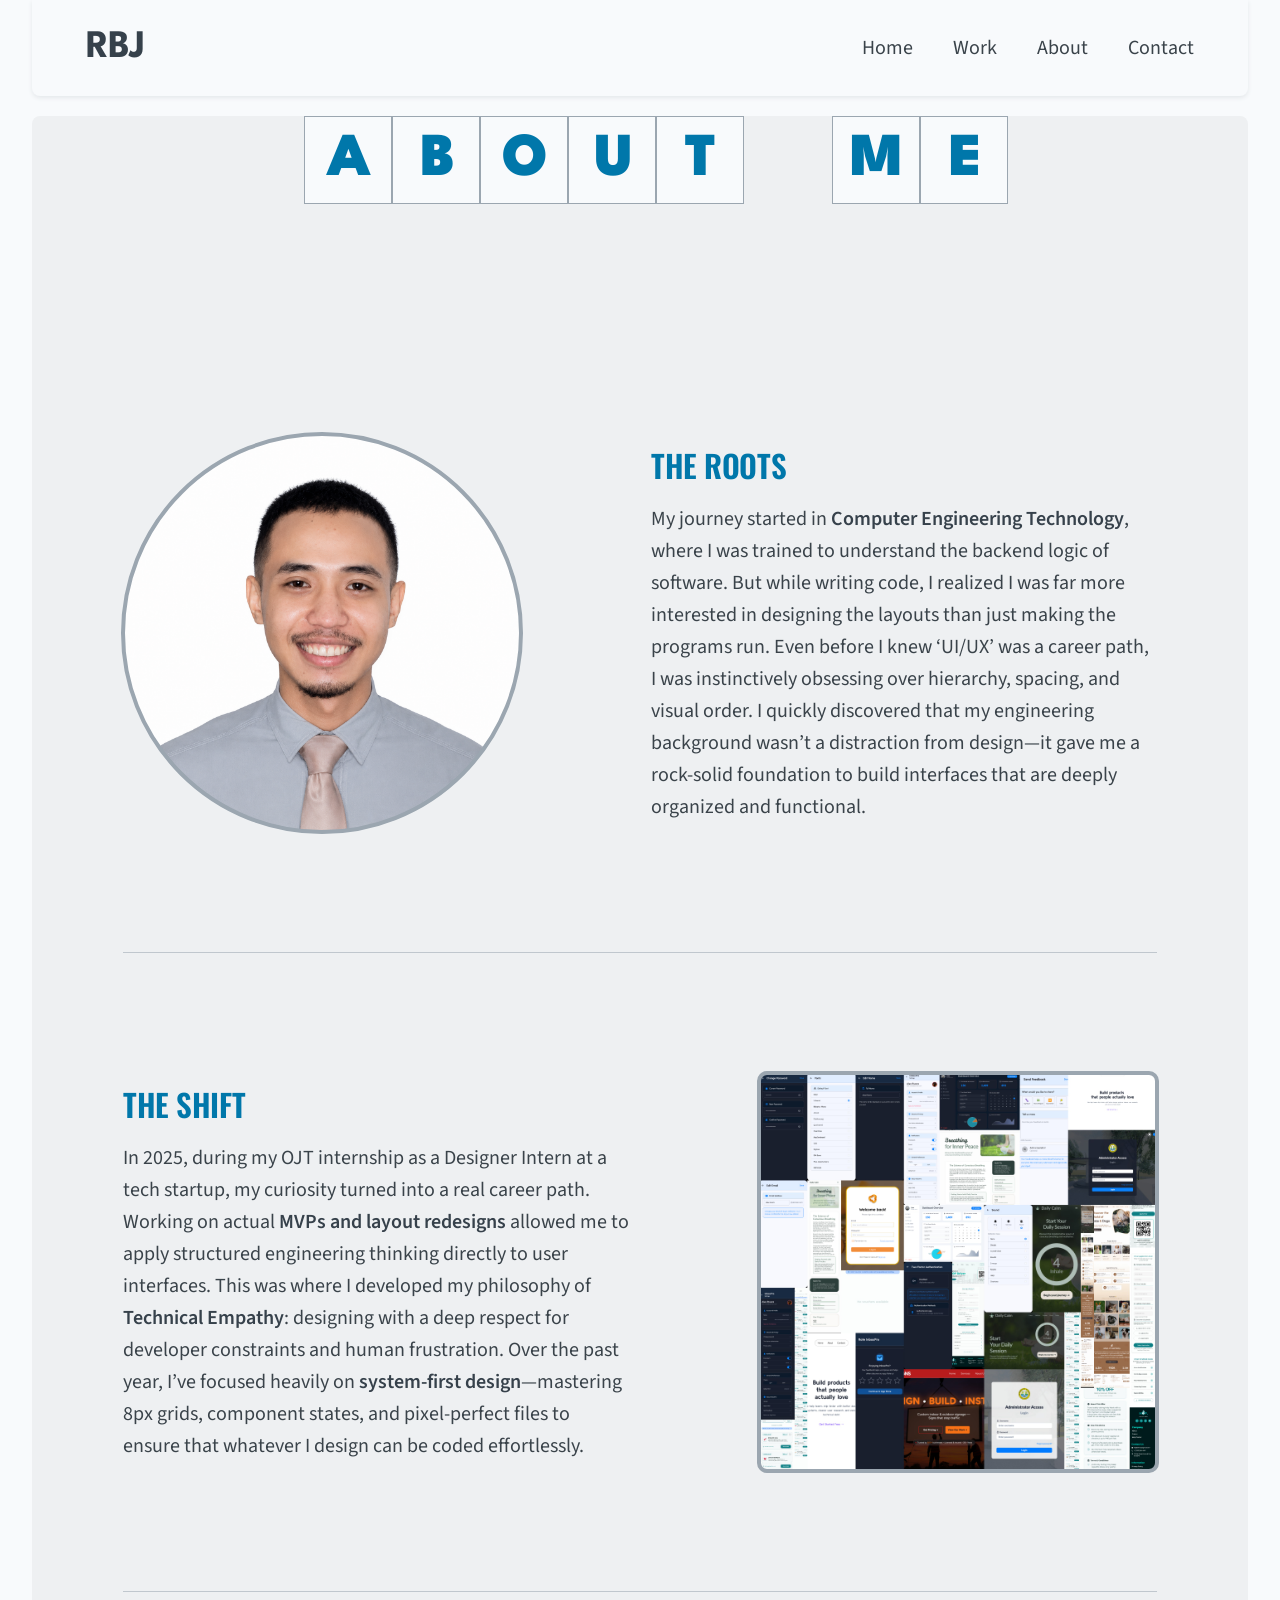
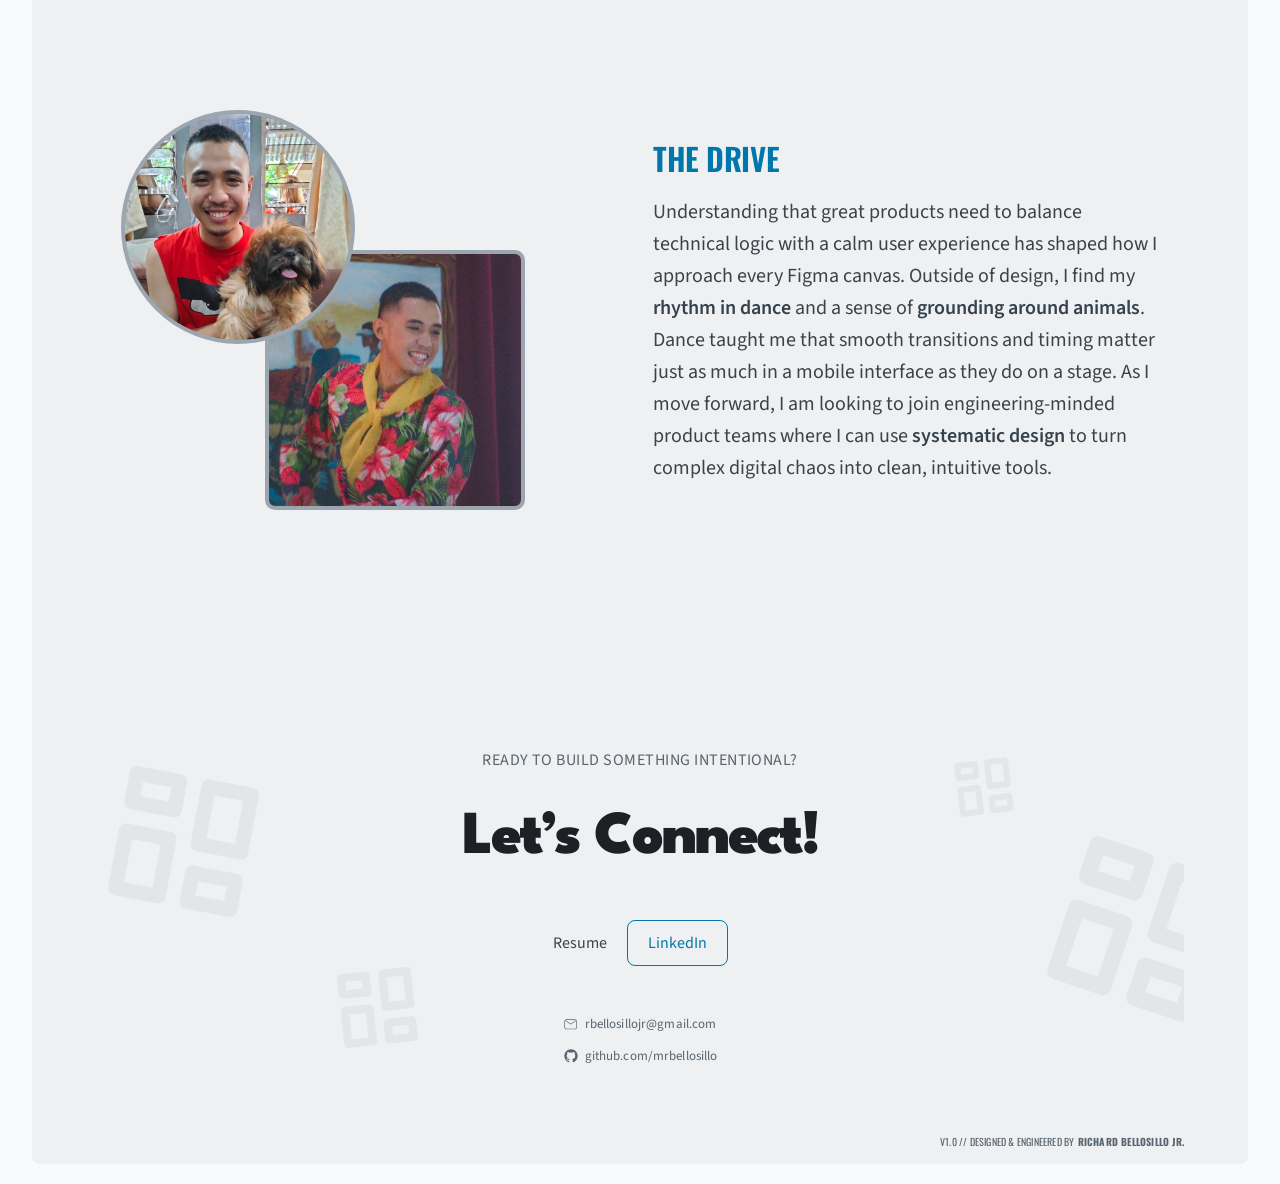
==== commit 789bd72c: "resume link" ====
--- a/about.html
+++ b/about.html
@@ -212,7 +212,7 @@
                 </div>
 
                 <div class="footer-ctas">
-                <a href="#" class="btn-filled">Resume</a>
+                <a href="https://drive.google.com/file/d/1YTDN8QaPGdfFzStg_hCGcjBc7tgUQd3_/view?usp=sharing" target="_blank class="btn-filled">Resume</a>
                 <a href="https://www.linkedin.com/in/mrbellosillo/" class="btn-outline-sm" target="_blank" rel="noopener noreferrer">LinkedIn</a>
                 </div>
 
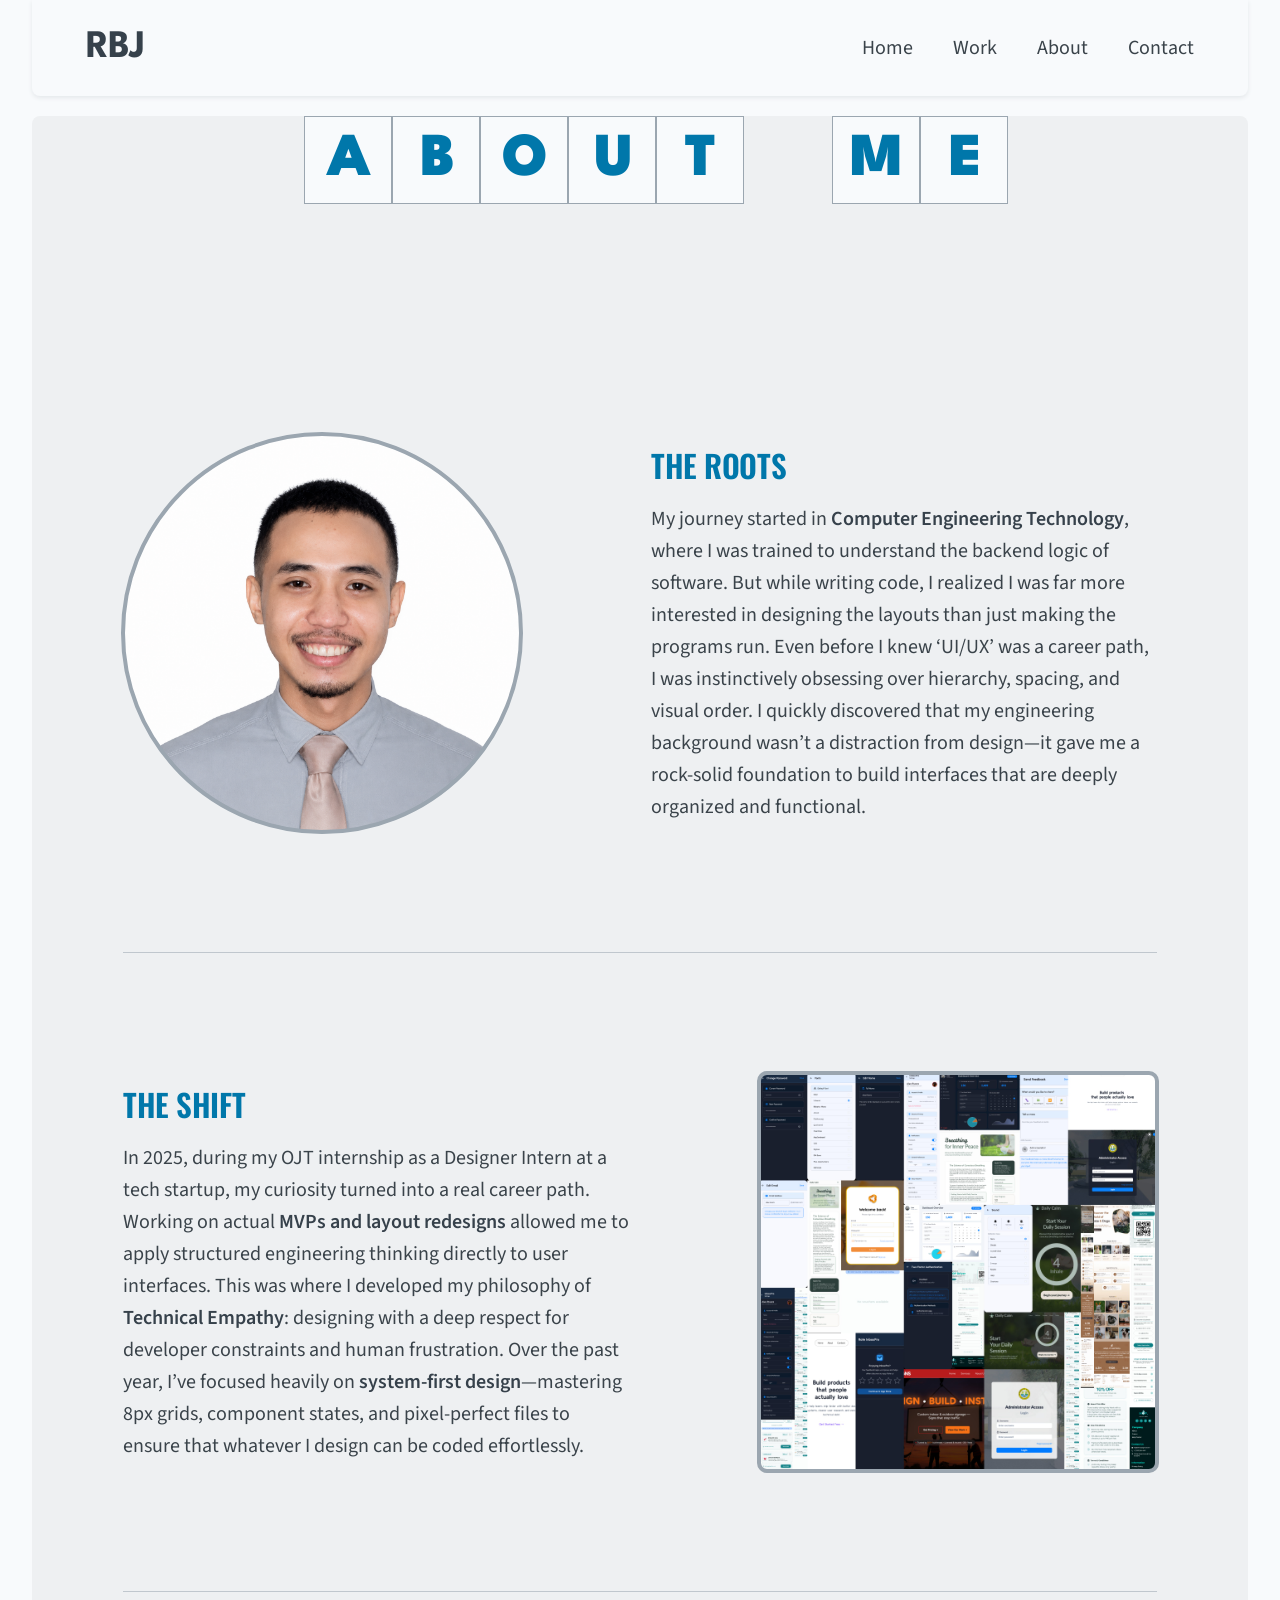
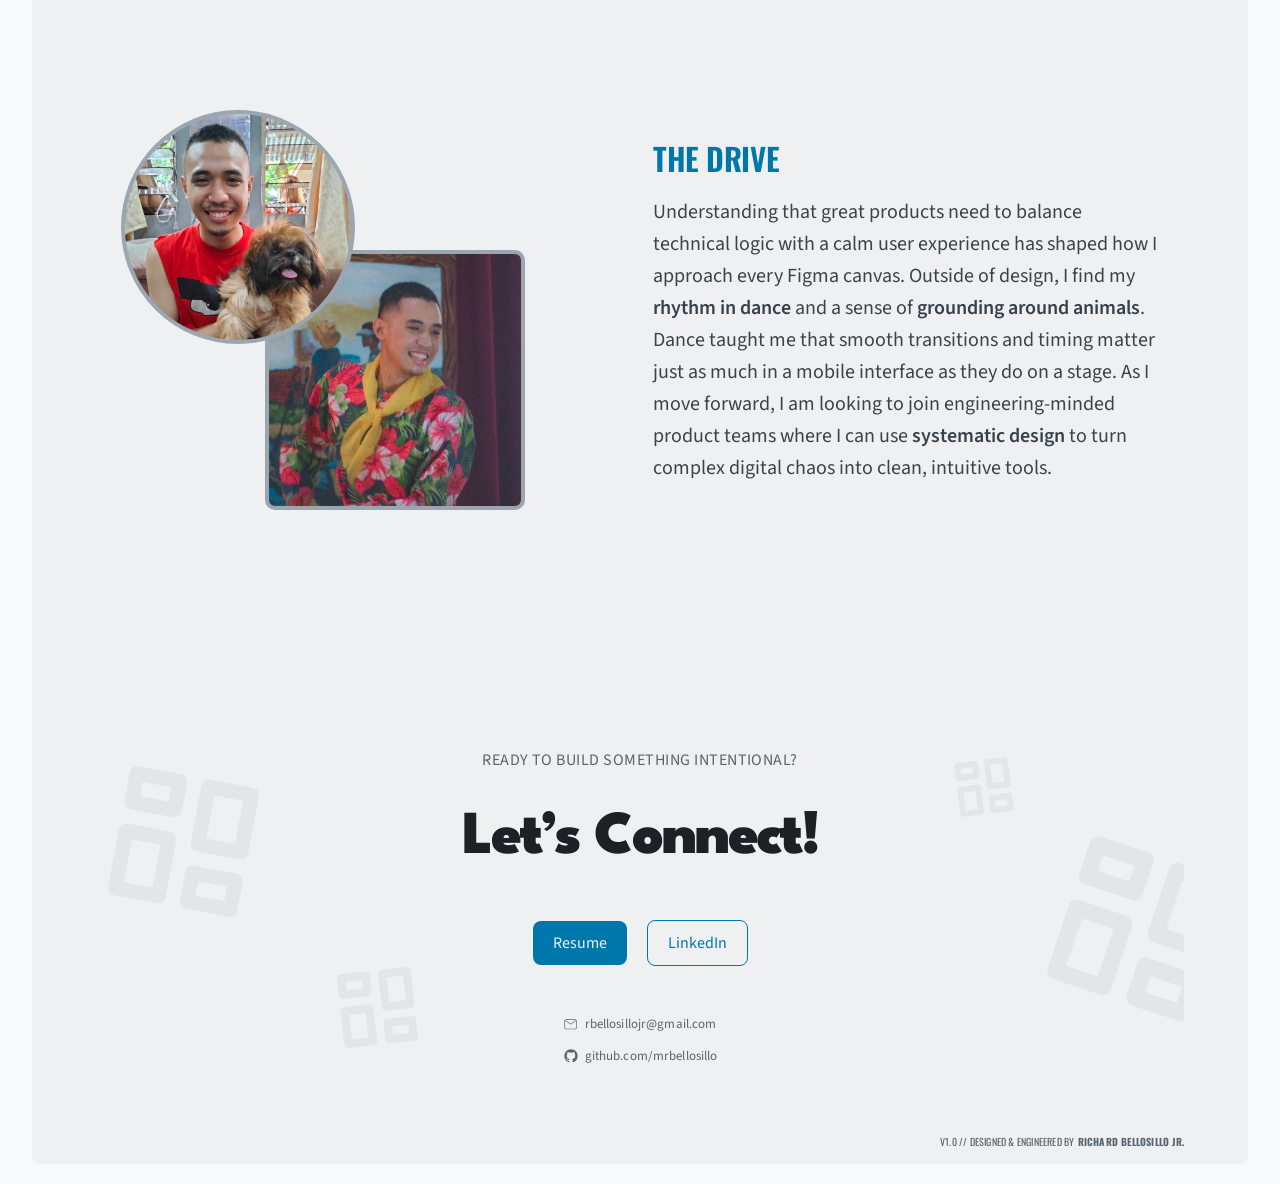
==== commit 3872bd96: "added the missing " in resume code" ====
--- a/about.html
+++ b/about.html
@@ -212,7 +212,7 @@
                 </div>
 
                 <div class="footer-ctas">
-                <a href="https://drive.google.com/file/d/1YTDN8QaPGdfFzStg_hCGcjBc7tgUQd3_/view?usp=sharing" target="_blank class="btn-filled">Resume</a>
+                <a href="https://drive.google.com/file/d/1YTDN8QaPGdfFzStg_hCGcjBc7tgUQd3_/view?usp=sharing" target="_blank" class="btn-filled">Resume</a>
                 <a href="https://www.linkedin.com/in/mrbellosillo/" class="btn-outline-sm" target="_blank" rel="noopener noreferrer">LinkedIn</a>
                 </div>
 
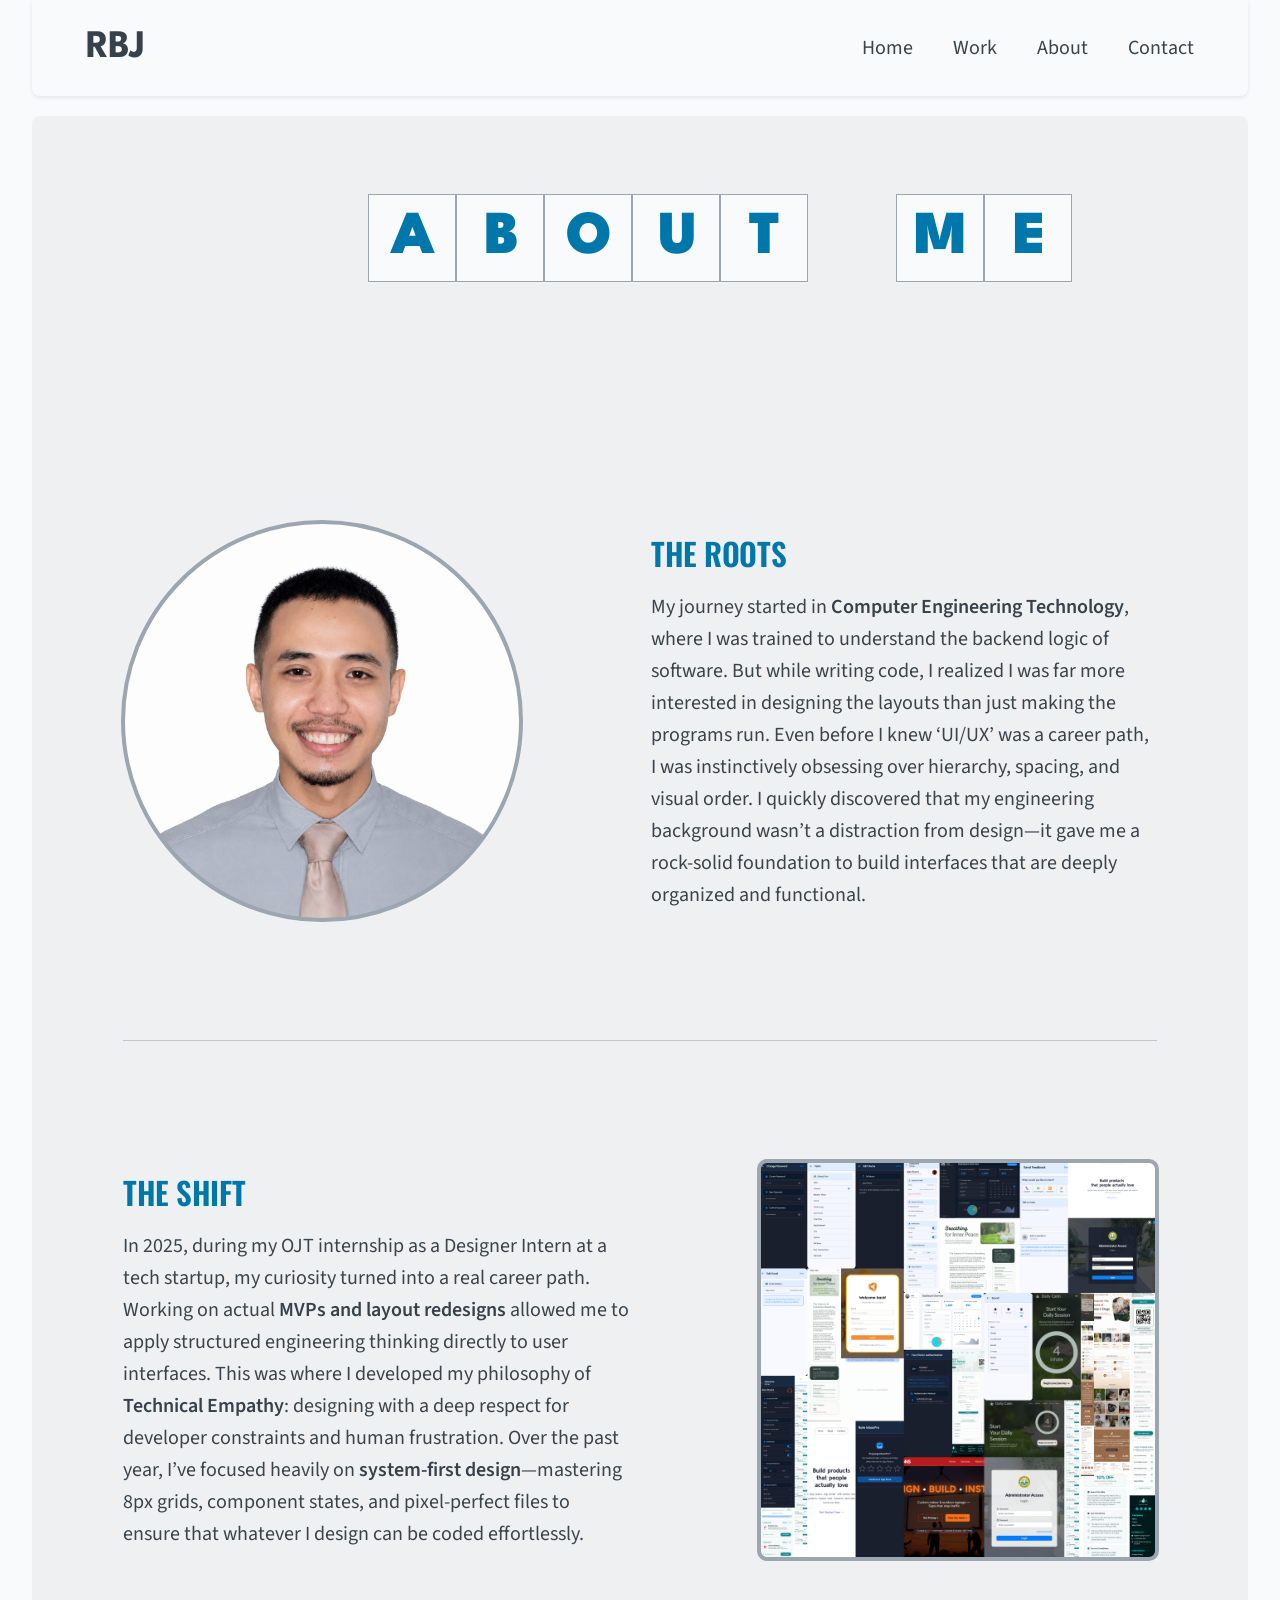
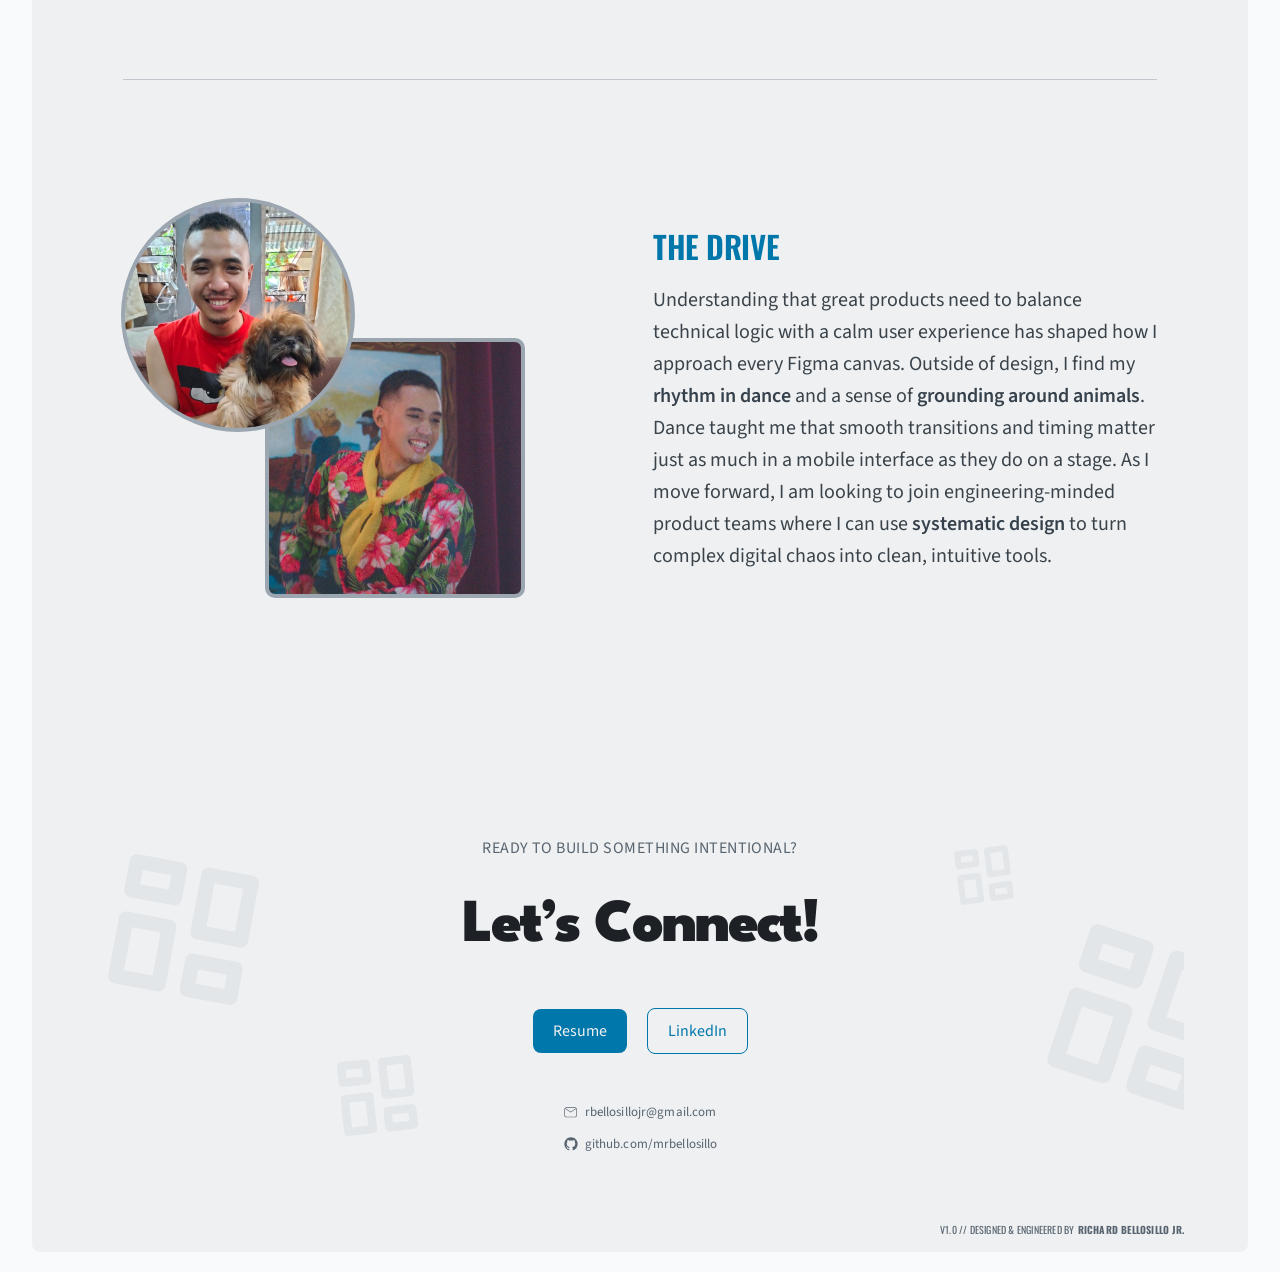
==== commit b18e26d9: "added div" ====
--- a/about.html
+++ b/about.html
@@ -52,31 +52,31 @@
              ============================================ -->
         <section class="hero-section" id="hero" aria-label="Introduction">
 
-          <!-- Crossword Name Block -->
-
-              <div class="cell" style="left:272px; top:0px;">
-                <span class="letter">A</span>
-              </div>
-              <div class="cell" style="left:360px; top:0px;">
-                <span class="letter">B</span>
-              </div>
-              <div class="cell" style="left:448px; top:0px;">
-                <span class="letter">O</span>
-              </div>
-              <div class="cell" style="left:536px; top:0px;">
-                <span class="letter">U</span>
-              </div>
-              <div class="cell" style="left:624px; top:0px;">
-                <span class="letter">T</span>
-              </div>
-              <div class="cell" style="left:800px; top:0px;">
-                <span class="letter">M</span>
-              </div>
-              <div class="cell" style="left:888px; top:0px;">
-                <span class="letter">E</span>
-              </div>
-
-        </section><!-- /.hero-section -->
+          <div class="about-crossword">
+            <div class="cell" style="left:272px; top:0px;">
+              <span class="letter">A</span>
+            </div>
+            <div class="cell" style="left:360px; top:0px;">
+              <span class="letter">B</span>
+            </div>
+            <div class="cell" style="left:448px; top:0px;">
+              <span class="letter">O</span>
+            </div>
+            <div class="cell" style="left:536px; top:0px;">
+              <span class="letter">U</span>
+            </div>
+            <div class="cell" style="left:624px; top:0px;">
+              <span class="letter">T</span>
+            </div>
+            <div class="cell" style="left:800px; top:0px;">
+              <span class="letter">M</span>
+            </div>
+            <div class="cell" style="left:888px; top:0px;">
+              <span class="letter">E</span>
+            </div>
+          </div><!-- /.about-crossword -->
+
+        </section>
 
         <!-- ============================================
              SELECTED WORK SECTION
--- a/styles.css
+++ b/styles.css
@@ -912,172 +912,6 @@
   transform: translateY(0);
 }
 
-/* Responsive adjust for mobile */
-@media (max-width: 768px) {
-  .fab-back-to-top {
-    bottom: 24px;
-    right: 24px;
-    width: 44px;
-    height: 44px;
-  }
-}
-
-/* =====================================================
-   RESPONSIVE — TABLET (≤1200px)
-   ===================================================== */
-@media (max-width: 1200px) {
-  .hero-section {
-    gap: 60px;
-    flex-wrap: wrap;
-    justify-content: center;
-  }
-
-  .name-block {
-    width: 100%;
-    align-items: center;
-  }
-
-  .crossword-name {
-    transform: scale(0.85);
-    transform-origin: top center;
-    margin-bottom: -60px;
-  }
-
-  .intro-block {
-    width: 100%;
-    max-width: 560px;
-  }
-
-  .case-study {
-    flex-wrap: wrap;
-    justify-content: center;
-    gap: 40px;
-  }
-
-  .case-study-info {
-    width: 100%;
-    max-width: 520px;
-  }
-
-  .mockup-preview {
-    width: 100%;
-    max-width: 720px;
-    height: 380px;
-  }
-}
-
-/* =====================================================
-   RESPONSIVE — MOBILE (≤768px)
-   ===================================================== */
-@media (max-width: 768px) {
-  .page-wrapper {
-    padding: 0px 16px 40px;
-  }
-
-  .header-inner {
-    padding: 0 20px;
-  }
-
-  .nav-menus {
-    display: none;
-    position: absolute;
-    top: 96px;
-    left: 0;
-    right: 0;
-    background: var(--neutralmain-bg);
-    flex-direction: column;
-    gap: 0;
-    padding: 12px 0;
-    box-shadow: 0 4px 12px rgba(0,0,0,0.1);
-    z-index: 99;
-  }
-
-  .nav-menus.open {
-    display: flex;
-  }
-
-  .nav-link {
-    padding: 12px 24px;
-    width: 100%;
-  }
-
-  .nav-toggle {
-    display: flex;
-  }
-
-  .main-content {
-    padding: 27px 24px 14px;
-  }
-
-  .content-inner {
-    gap: 80px;
-  }
-
-  .hero-section {
-    gap: 40px;
-  }
-
-  .crossword-name {
-    transform: scale(0.6);
-    transform-origin: top left;
-    margin-bottom: -170px;
-  }
-
-  .name-block {
-    width: 100%;
-    align-items: flex-start;
-  }
-
-  .hint {
-    gap: 40px;
-  }
-
-  .intro-block {
-    width: 100%;
-  }
-
-  .case-study-info {
-    width: 100%;
-    gap: 32px;
-  }
-
-  .mockup-preview {
-    height: 240px;
-  }
-
-  .case-studies-list {
-    gap: 64px;
-  }
-
-  .selected-work-section {
-    gap: 60px;
-  }
-
-  .section-title {
-    font-size: 40px;
-    line-height: 48px;
-    letter-spacing: -1px;
-  }
-
-  .case-study-title {
-    font-size: 36px;
-    line-height: 44px;
-  }
-
-  .footer-headline {
-    font-size: 40px;
-    line-height: 48px;
-    letter-spacing: -1px;
-  }
-
-  .deco-tl,
-  .deco-ml,
-  .deco-tr,
-  .deco-mr {
-    display: none;
-  }
-}
-
 /* =====================================================
    NAV TOGGLE — Active State
    ===================================================== */
@@ -2632,66 +2466,1183 @@
   z-index: 2;
 }
 
-
-/* Responsive Structural Refinement for Smaller viewports */
-@media (max-width: 992px) {
+/* Desktop — outside any media query */
+.about-crossword {
+  position: relative;
+  width: 976px;  /* 888px left + 88px cell width = rightmost edge */
+  height: 88px;  /* single row height */
+}
+
+/* =====================================================
+   RESPONSIVE — MOBILE (≤768px)
+   Complete override block — replace any existing
+   @media (max-width: 768px) blocks with this one.
+   ===================================================== */
+/* =====================================================
+   RESPONSIVE — MOBILE (≤768px)
+   FINAL VERSION — single block, no duplicates.
+   Replace ALL existing @media (max-width: 768px)
+   blocks in your CSS with this one file.
+   ===================================================== */
+@media (max-width: 768px) {
+
+  /* ─────────────────────────────────────────────
+     PAGE WRAPPER
+  ───────────────────────────────────────────── */
+  .page-wrapper {
+    padding: 0px 16px 20px;
+    overflow-x: hidden;
+  }
+
+  /* ─────────────────────────────────────────────
+     HEADER
+  ───────────────────────────────────────────── */
+  .site-header {
+    height: 72px;
+  }
+
+  .header-inner {
+    padding: 0 8px;
+    max-width: 100%;
+    width: 100%;
+  }
+
+  .logo {
+    font-size: 20px;
+    line-height: 28px;
+  }
+
+  /* Header hide behavior — full slide on mobile */
+  .site-header.header-hidden,
+  .home-page .site-header.header-hidden,
+  .about-page .site-header.header-hidden {
+    transform: translateY(-100%);
+  }
+
+  /* ─────────────────────────────────────────────
+     NAVIGATION
+  ───────────────────────────────────────────── */
+  .nav-menus {
+    display: none;
+    position: absolute;
+    top: 72px;
+    left: 0;
+    right: 0;
+    background: var(--neutralmain-bg);
+    flex-direction: column;
+    gap: 0;
+    padding: 16px 0;
+    box-shadow: 0 8px 24px rgba(0, 0, 0, 0.15);
+    z-index: 999;
+    border-bottom: 1px solid var(--neutral-90);
+  }
+
+  .nav-menus.open {
+    display: flex;
+  }
+
+  .nav-link {
+    padding: 16px 32px;
+    width: 100%;
+    display: block;
+    line-height: 24px;
+  }
+
+  /* Remove desktop underline animation on mobile menu */
+  .nav-link::after {
+    display: none;
+  }
+
+  .nav-toggle {
+    display: flex;
+  }
+
+  .nav-toggle.active span:nth-child(1) {
+    transform: translateY(7px) rotate(45deg);
+  }
+  .nav-toggle.active span:nth-child(2) {
+    opacity: 0;
+  }
+  .nav-toggle.active span:nth-child(3) {
+    transform: translateY(-7px) rotate(-45deg);
+  }
+
+  /* ─────────────────────────────────────────────
+     MAIN CONTENT BLOCKS
+  ───────────────────────────────────────────── */
+  .main-content,
+  .main-content-about {
+    padding: 32px 20px 20px;
+    margin-top: 12px;
+    border-radius: 6px;
+  }
+
+  .main-content::before {
+    background-size: 24px 24px;
+    opacity: 0.25;
+  }
+
+  .content-inner {
+    gap: 80px;
+  }
+
+  .content-inner-about {
+    gap: 72px;
+  }
+
+  .content-inner-casestudy {
+    gap: 56px;
+  }
+
+  /* ─────────────────────────────────────────────
+     HERO SECTION
+  ───────────────────────────────────────────── */
+  .hero-section {
+    flex-direction: column;
+    gap: 40px;
+  }
+
+  /* ─────────────────────────────────────────────
+     HOMEPAGE CROSSWORD (.xw-cell inside .crossword-name)
+  ───────────────────────────────────────────── */
+  .name-block {
+    width: 100%;
+    align-items: flex-start;
+  }
+
+  .crossword-name {
+    /* Scale the whole grid down as a unit.
+       Desktop size: 510px wide × 420px tall (10 cols × 7 rows, 51×60px each).
+       At scale 0.5 → rendered 255px wide × 210px tall.
+       margin-bottom reclaims the ghost space: -(420 × (1 - 0.5)) = -210px */
+    transform: scale(0.5);
+    transform-origin: top left;
+    align-self: flex-start;
+    width: 510px;  /* must stay at original size — transform does the scaling */
+    height: 420px; /* must stay at original size */
+    margin-bottom: -210px;
+    /* Do NOT override .xw-cell or .xw-letter here —
+       transform:scale handles all children automatically */
+  }
+
+  /* xw-period is absolutely positioned with desktop px values.
+     Since it lives INSIDE .crossword-name, it scales with the parent.
+     No override needed — leave it alone. */
+
+  /* ─────────────────────────────────────────────
+     ABOUT PAGE CROSSWORD (.cell inside .about-crossword)
+  ───────────────────────────────────────────── */
+  .about-crossword {
+    /* Desktop size: rightmost cell ends at 888 + 88 = 976px wide, 88px tall.
+       At scale 0.5 → rendered 488px wide × 44px tall.
+       margin-bottom reclaims ghost space: -(88 × (1 - 0.5)) = -44px */
+    transform: scale(0.3);
+    transform-origin: left;
+    width: 976px;  /* must stay at original — transform does the scaling */
+    height: 88px;  /* must stay at original */
+    margin-bottom: -44px;
+    margin-left: -70px; /* shift left to compensate for page padding */
+    overflow: hidden; /* clips any bleed on very small screens */
+  }
+
+  /* ─────────────────────────────────────────────
+     HINTS
+  ───────────────────────────────────────────── */
+  .hint {
+    flex-direction: row;
+    gap: 24px;
+    width: 100%;
+    justify-content: center;
+    margin-top: 0;
+  }
+
+  .hint-group {
+    flex: 1;
+    max-width: 160px;
+  }
+
+  .hint-label {
+    font-size: 12px;
+    text-transform: uppercase;
+    letter-spacing: 0.5px;
+    margin-bottom: 4px;
+  }
+
+  .hint-list {
+    font-size: 13px;
+    line-height: 18px;
+    gap: 6px;
+  }
+
+  /* ─────────────────────────────────────────────
+     INTRO / BIO BLOCK
+  ───────────────────────────────────────────── */
+  .intro-block {
+    width: 100%;
+    max-width: 100%;
+    flex-shrink: 1;
+    gap: 20px;
+    align-items: center;
+  }
+
+  .photo-frame {
+    width: 140px;
+    height: 140px;
+    border-width: 3px;
+  }
+
+  .photo-frame img {
+    max-width: none;
+    object-fit: cover;
+      width: 100%;
+      height: 100%;
+  }
+
+  .bio-text {
+    font-size: 18px;
+    line-height: 26px;
+    text-align: center; /* center only if photo-frame is centered above */
+  }
+
+  /* ─────────────────────────────────────────────
+     SELECTED WORK SECTION
+  ───────────────────────────────────────────── */
+  .selected-work-section {
+    gap: 48px;
+    width: 100%;
+  }
+
+  .section-title {
+    font-size: 40px;
+    line-height: 48px;
+    letter-spacing: -1px;
+  }
+
+  .case-studies-list {
+    gap: 48px;
+  }
+
+  .case-study {
+    flex-direction: column;
+    gap: 24px;
+    width: 100%;
+    align-items: center;
+  }
+
+  .case-study-info {
+    width: 100%;
+    max-width: 100%;
+    flex-shrink: 1;
+    gap: 20px;
+    text-align: center;
+    padding: 0 8px;
+  }
+
+  .case-study-meta {
+    width: 100%;
+    max-width: 100%;
+    gap: 16px;
+  }
+
+  .case-study-type {
+    font-size: 11px;
+    letter-spacing: 0.5px;
+  }
+
+  .case-study-title {
+    font-size: 36px;
+    line-height: 44px;
+  }
+
+  .mockup-preview {
+    width: 100%;
+    max-width: 100%;
+    height: auto;
+    aspect-ratio: 16 / 10;
+    flex-shrink: 1;
+  }
+
+  .mockup-preview img {
+    object-fit: cover;
+  }
+
+  .cta-btn {
+    width: 100%;
+    padding: 14px 24px;
+    box-sizing: border-box;
+    display: flex;
+  }
+
+  /* ─────────────────────────────────────────────
+     FOOTER
+  ───────────────────────────────────────────── */
+  .site-footer {
+    max-width: 100%;
+    padding: 40px 0;
+  }
+
+  .footer-inner {
+    gap: 32px;
+  }
+
+  .footer-headline-group {
+    gap: 20px;
+  }
+
+  .footer-headline {
+    font-size: 40px;
+    line-height: 48px;
+    letter-spacing: -1px;
+  }
+
+  .footer-ctas {
+    flex-direction: column;
+    gap: 12px;
+    width: 100%;
+    padding: 0 8px;
+  }
+
+  .btn-filled,
+  .btn-outline-sm {
+    width: 100%;
+    padding: 14px 24px;
+    box-sizing: border-box;
+    display: flex;
+    text-align: center;
+  }
+
+  .other-socials {
+    align-items: center;
+    width: 100%;
+    gap: 16px;
+  }
+
+  .social-row {
+    justify-content: center;
+    padding: 8px 0;
+  }
+
+  .social-row a,
+  .social-row span {
+    font-size: 14px;
+    line-height: 20px;
+  }
+
+  .deco-svg,
+  .deco-tl,
+  .deco-ml,
+  .deco-tr,
+  .deco-mr {
+    display: none;
+  }
+
+  .footer-credit {
+    text-align: center;
+    margin-top: 32px;
+    font-size: 10px;
+    letter-spacing: 0.5px;
+  }
+
+  /* ─────────────────────────────────────────────
+     BACK TO TOP FAB
+  ───────────────────────────────────────────── */
+  .fab-back-to-top {
+    bottom: 24px;
+    right: 24px;
+    width: 44px;
+    height: 44px;
+    box-shadow: 0 4px 16px rgba(0, 0, 0, 0.2);
+  }
+
+  /* ─────────────────────────────────────────────
+     PROJECT SUB-NAV
+  ───────────────────────────────────────────── */
+  .project-sub-nav {
+    width: 100%;
+    max-width: 100%;
+    padding: 0 16px;
+    border-radius: 0;
+    height: 44px;
+    box-sizing: border-box;
+    display: none;
+  }
+
+  .project-sub-nav.is-active {
+    top: 0;
+    transform: translateX(0);
+    display: none;
+  }
+
+  .sub-nav-container {
+    padding: 0;
+    width: 100%;
+    gap: 16px;
+  }
+
+  .sub-nav-title {
+    font-size: 11px;
+    letter-spacing: 0.5px;
+    white-space: nowrap;
+    display: block;
+  }
+
+  .sub-nav-links {
+    gap: 16px;
+    overflow-x: auto;
+    white-space: nowrap;
+    padding-bottom: 4px;
+    -webkit-overflow-scrolling: touch;
+    scrollbar-width: none;
+  }
+
+  .sub-nav-links::-webkit-scrollbar {
+    display: none;
+  }
+
+  .sub-nav-links a {
+    font-size: 10px;
+    padding: 6px 4px;
+    display: inline-block;
+  }
+
+  /* ─────────────────────────────────────────────
+     CASE STUDY — OVERVIEW
+  ───────────────────────────────────────────── */
+  .af-overview {
+    flex-direction: column;
+    gap: 32px;
+    width: 100%;
+    margin-top: 40px;
+    margin-left: 0;
+    margin-right: 0;
+    padding: 0 4px;
+  }
+
+  .af-left-side {
+    width: 100%;
+    gap: 24px;
+    align-items: center;
+    text-align: center;
+  }
+
+  .af-intro {
+    width: 100%;
+    max-width: 100%;
+    display: flex;
+    flex-direction: column;
+    align-items: center;
+  }
+
+  .af-photo-badge,
+  .qr-track-page .af-photo-badge,
+  .busybee-page .af-photo-badge {
+    position: relative;
+    left: 0;
+    top: 0;
+    margin: 16px auto 0 auto;
+    width: 60px;
+    height: 60px;
+    display: block;
+  }
+
+  .af-photo-badge:hover {
+    transform: scale(1.2);
+  }
+
+  .af-title {
+    font-size: 32px;
+    line-height: 40px;
+    margin-top: 8px;
+  }
+
+  .af-desc {
+    font-size: 16px;
+    line-height: 24px;
+    text-align: left;
+    margin-top: 16px;
+  }
+
+  .cta-btn-green {
+    width: 100%;
+    padding: 14px 24px;
+    box-sizing: border-box;
+    display: flex;
+    text-align: center;
+  }
+
+  .af-right-side {
+    width: 100%;
+    max-width: 100%;
+    flex-shrink: 1;
+    align-items: center;
+    margin-top: 12px;
+  }
+
+  .aura-finance-page .hint {
+    margin-top: -80px;
+  }
+
+  .af-crossword {
+    transform: scale(0.55);
+    transform-origin: top left;
+    max-width: 100%;
+  }
+
+  .af-xw-letter {
+    font-size: 14px;
+    line-height: 1;
+  }
+
+  /* ─────────────────────────────────────────────
+     VISUAL INTERFACE PANEL
+  ───────────────────────────────────────────── */
+  .visual-interface-panel {
+    padding: 40px 16px;
+    border-radius: 16px;
+    width: 100%;
+  }
+
+  .vi-header {
+    flex-direction: column;
+    gap: 16px;
+    margin-bottom: 32px;
+    align-items: flex-start;
+    width: 100%;
+  }
+
+  .vi-header-left {
+    width: 100%;
+    max-width: 100%;
+  }
+
+  .vi-title {
+    font-size: 28px;
+    line-height: 36px;
+  }
+
+  .vi-desc {
+    width: 100%;
+    max-width: 100%;
+    font-size: 14px;
+    line-height: 22px;
+  }
+
+  .phone-screens,
+  .phone-row,
+  .busybee-page .desktop-row {
+    flex-direction: column;
+    gap: 24px;
+    width: 100%;
+    align-items: center;
+    justify-content: center;
+  }
+
+  .phone-row > *,
+  .desktop-row > * {
+    width: 100%;
+    max-width: 100%;
+    height: auto;
+  }
+
+  .phone-row-center {
+    flex-direction: column;
+    gap: 32px;
+    width: 100%;
+  }
+
+  .phone-screen-lg {
+    width: 100%;
+    max-width: 280px;
+    height: auto;
+    aspect-ratio: 1 / 2;
+    border-radius: 28px;
+    box-shadow: 8px 8px 16px 0 rgba(0, 0, 0, 0.15);
+  }
+
+  /* ─────────────────────────────────────────────
+     PROBLEM & SOLUTION
+  ───────────────────────────────────────────── */
+  .ps-section {
+    width: 100%;
+    max-width: 100%;
+    gap: 24px;
+    align-self: flex-start;
+  }
+
+  .ps-heading {
+    font-size: 28px;
+    line-height: 36px;
+  }
+
+  .ps-grid {
+    flex-direction: column;
+    gap: 32px;
+    width: 100%;
+  }
+
+  .ps-col,
+  .ps-col-p {
+    width: 100%;
+    max-width: 100%;
+    flex: none;
+  }
+
+  .ps-col-title {
+    font-size: 20px;
+    line-height: 28px;
+  }
+
+  .ps-col-text {
+    font-size: 16px;
+    line-height: 24px;
+  }
+
+  /* ─────────────────────────────────────────────
+     METHODOLOGY — PROCESS STEPS
+  ───────────────────────────────────────────── */
+  .methodology-section {
+    width: 100% !important;
+    max-width: 100% !important;
+    gap: 24px;
+    padding: 0 16px;
+    box-sizing: border-box;
+  }
+
+  .process-steps-row {
+    flex-direction: column;
+    width: 100%;
+    box-sizing: border-box;
+  }
+
+  .process-step-card {
+    width: 100% !important;
+    height: auto;
+    flex: none;
+    box-sizing: border-box !important;
+    
+    /* 1. Remove all rounded corners and outer box borders */
+    border-radius: 0 !important; 
+    border: none !important;
+    
+    /* 2. Apply only the subtle bottom border line */
+    border-bottom: 1px solid var(--neutral-80) !important; 
+    
+    /* 3. Adjust padding so content sits comfortably above the underline */
+    padding: 24px 0 16px 0 !important; 
+  }
+
+  /* Remove any desktop adjacent border overrides that would break the vertical flow */
+  .process-step-card + .process-step-card {
+    border-top: none !important;
+  }
+  .process-step-card:first-child,
+  .process-step-card:last-child {
+    border-radius: 0 !important;
+  }
+
+  /* Remove the bottom border on the very last step to keep the baseline completely clean */
+  .process-step-card:last-child {
+    border-bottom: none !important;
+    padding-bottom: 0 !important;
+  }
+
+  .process-step-num {
+    top: 10px;
+    left: 12px;
+    font-size: 11px;
+  }
+
+  .process-step-title {
+    font-size: 18px;
+    line-height: 24px;
+    text-align: left;
+  }
+
+  .process-tags {
+    gap: 6px;
+    width: 100%;
+  }
+
+  .process-tag {
+    font-size: 10px;
+    padding: 4px 10px;
+  }
+
+  /* ─────────────────────────────────────────────
+     BLUEPRINT SECTION
+  ───────────────────────────────────────────── */
+  .blueprint-section {
+    width: 100%;
+    max-width: 100%;
+    gap: 24px;
+  }
+
+  .blueprint-heading {
+    font-size: 28px;
+    line-height: 36px;
+  }
+
+  .af-subsection {
+    gap: 32px;
+    padding-bottom: 40px;
+    margin-bottom: 40px;
+    width: 100%;
+  }
+
+  .af-subsection-header {
+    flex-direction: column;
+    align-items: flex-start;
+    justify-content: flex-start;
+    gap: 12px;
+    min-height: auto;
+    width: 100%;
+  }
+
+  .af-subsection-name {
+    font-size: 20px;
+    line-height: 28px;
+    white-space: normal;
+  }
+
+  .af-subsection-desc {
+    width: 100%;
+    max-width: 100%;
+    font-size: 15px;
+    line-height: 22px;
+    flex-shrink: 1;
+  }
+
+  /* ─────────────────────────────────────────────
+     IMAGE CARDS
+  ───────────────────────────────────────────── */
+  .af-image-card-fixed img,
+  .busybee-page .af-image-card-fixed img,
+  .af-flow-image-card img {
+    height: auto;
+    aspect-ratio: auto;
+    object-fit: contain;
+  }
+
+  .components-stats-img {
+    gap: 24px;
+  }
+
+  /* ─────────────────────────────────────────────
+     WIREFRAME PANEL
+  ───────────────────────────────────────────── */
+  .wireframe-panel,
+  .qr-track-page .wireframe-panel {
+    padding: 24px 16px;
+    gap: 24px;
+    width: 100%;
+    box-sizing: border-box;
+  }
+
+  .wireframes {
+    gap: 20px;
+    width: 100%;
+  }
+
+  .sketch-row {
+    flex-direction: column;
+    gap: 16px;
+    width: 100%;
+  }
+
+  .sketch-card,
+  .sketch-card-desktop {
+    width: 100%;
+    max-width: 320px;
+    height: auto;
+    box-sizing: border-box;
+  }
+
+  .sketch-card img,
+  .sketch-card-desktop img,
+  .sketch-card-small img,
+  .qr-track-page .sketch-card img,
+  .busybee-page .sketch-card img {
+    width: 100%;
+    height: auto;
+    max-width: 100%;
+    display: block;
+  }
+
+  .sketch-card-small {
+    width: 100%;
+    max-width: 280px;
+    margin: 0 auto;
+  }
+
+  .midfi-row {
+    flex-direction: column;
+    gap: 24px;
+    width: 100%;
+  }
+
+  .midfi-phone {
+    width: 100%;
+    max-width: 180px;
+    height: auto;
+    aspect-ratio: 166 / 361;
+  }
+
+  .midfi-desktop {
+    width: 100%;
+    max-width: 100%;
+    height: auto;
+    aspect-ratio: 507 / 361;
+    border-radius: 6px;
+  }
+
+  /* ─────────────────────────────────────────────
+     DESIGN TOKENS PANEL
+  ───────────────────────────────────────────── */
+  .tokens-panel {
+    padding: 32px 16px;
+    width: 100%;
+  }
+
+  .tokens-inner {
+    gap: 32px;
+    width: 100%;
+    max-width: 100%;
+  }
+
+  .tokens-subsection-title {
+    font-size: 18px;
+    line-height: 24px;
+    margin-bottom: 16px;
+    text-align: left;
+  }
+
+  .color-system-grid,
+  .busybee-page .color-system-grid,
+  .busybee-page .double-row {
+    flex-direction: column;
+    gap: 32px;
+    align-items: stretch;
+    justify-content: flex-start;
+    width: 100%;
+  }
+
+  .color-group {
+    gap: 16px;
+    width: 100%;
+  }
+
+  .color-group-label {
+    font-size: 16px;
+    line-height: 22px;
+    border-bottom: 1px solid var(--neutral-80);
+    padding-bottom: 8px;
+    margin-bottom: 4px;
+  }
+
+  .color-list {
+    gap: 12px;
+  }
+
+  .color-row {
+    gap: 16px;
+  }
+
+  .color-swatch {
+    width: 48px;
+    height: 48px;
+  }
+
+  .typo-logo-row {
+    flex-direction: column;
+    gap: 24px;
+    width: 100%;
+    align-items: center;
+  }
+
+  .typography-block {
+    width: 100%;
+  }
+
+  .typography-image-card {
+    width: 100%;
+    max-width: 100%;
+    height: auto;
+    aspect-ratio: 451 / 493;
+  }
+
+  .typography-image-card img,
+  .busybee-page .typography-image-card img {
+    object-fit: contain;
+    width: 100%;
+    height: 100%;
+  }
+
+  .logo-block {
+    width: 100%;
+    max-width: 100%;
+    align-items: center;
+  }
+
+  .logo-dark-card {
+    height: auto;
+    padding: 32px 16px;
+    gap: 36px;
+    width: 100%;
+  }
+
+  .logo-concept-row {
+    flex-direction: column;
+    gap: 24px;
+    width: 100%;
+    align-items: center;
+  }
+
+  .logo-concept-item {
+    width: 100%;
+    max-width: 200px;
+  }
+
+  .logo-concept-item img {
+    width: 100%;
+    height: auto;
+    aspect-ratio: 172 / 188;
+  }
+
+  .logo-final-row {
+    width: 100%;
+    gap: 16px;
+  }
+
+  .logo-final-badge {
+    width: 100%;
+    max-width: 220px;
+    padding: 12px 16px;
+  }
+
+  .logo-final-caption {
+    max-width: 100%;
+    width: 100%;
+    text-align: left;
+    font-size: 13px;
+    line-height: 18px;
+  }
+
+  .components-stats {
+    flex-direction: column;
+    align-items: center;
+    gap: 24px;
+    width: 100%;
+  }
+
+  .components-stats .frame {
+    width: 100%;
+  }
+
+  /* ─────────────────────────────────────────────
+     PROTOTYPE VIDEO CARD
+  ───────────────────────────────────────────── */
+  .af-prototype-video-card {
+    height: auto;
+    /* No fixed aspect-ratio — let the video's natural dimensions dictate height */
+  }
+
+  .af-prototype-video-card video {
+    width: 100%;
+    height: auto; /* auto, not 100%, so the video isn't squashed inside a ratio box */
+    display: block;
+  }
+
+  /* ─────────────────────────────────────────────
+     REFLECTION GRID
+  ───────────────────────────────────────────── */
+  .reflection-section {
+    width: 100%;
+    max-width: 100%;
+    gap: 24px;
+  }
+
+  .reflection-grid {
+    flex-direction: column;
+    width: 100%;
+  }
+
+  .reflection-cell,
+  .qr-track-page .reflection-cell {
+    padding: 24px 16px;
+    box-sizing: border-box;
+    width: 100%;
+    min-height: auto;
+  }
+
+  .rc-quote, .rc-learn, .rc-valid, .rc-proud,
+  .qr-track-page .rc-quote, .qr-track-page .rc-learn,
+  .qr-track-page .rc-valid, .qr-track-page .rc-proud,
+  .busybee-page .rc-quote, .busybee-page .rc-learn,
+  .busybee-page .rc-valid, .busybee-page .rc-proud {
+    border-right: none;
+    border-bottom: 1px solid var(--neutral-80);
+    width: 100%;
+    min-height: auto;
+  }
+
+  .rc-proud,
+  .qr-track-page .rc-proud,
+  .busybee-page .rc-proud {
+    border-bottom: none;
+  }
+
+  .reflection-quote {
+    font-size: 24px;
+    line-height: 32px;
+    text-align: left;
+  }
+
+  .reflection-cell-title {
+    font-size: 16px;
+    line-height: 22px;
+  }
+
+  .reflection-cell-text {
+    font-size: 15px;
+    line-height: 22px;
+  }
+
+  /* ─────────────────────────────────────────────
+     NEXT CASE STUDY BANNER
+  ───────────────────────────────────────────── */
+  .next-case-study-section {
+    margin-top: 64px;
+    padding-bottom: 40px;
+    width: 100%;
+  }
+
+  .next-case-study-banner {
+    height: auto;
+    padding: 40px 20px;
+    width: 100%;
+  }
+
+  .next-cs-content {
+    position: relative;
+    top: 0;
+    left: 0;
+    right: 0;
+    transform: none;
+    flex-direction: column;
+    gap: 32px;
+    width: 100%;
+    align-items: flex-start; /* left-align all children */
+    text-align: left;
+  }
+
+  .previews {
+    flex-direction: column;
+    gap: 16px;
+    width: 100%;
+  }
+
+  .next-cs-label {
+    font-size: 14px;
+    line-height: 20px;
+  }
+
+  .next-cs-name {
+    font-size: 32px;
+    line-height: 40px;
+    margin-top: 8px;
+  }
+
+  .next-cs-image,
+  .next-cs-image-mobile,
+  .busybee-page .next-cs-image {
+    width: 100%;
+    max-width: 240px;
+    height: auto;
+    margin: 0 auto;
+    opacity: 0.85;
+  }
+
+  /* ─────────────────────────────────────────────
+     ABOUT PAGE — STORY SECTIONS
+  ───────────────────────────────────────────── */
+  .story-sections,
+  .story-section {
+    gap: 56px;
+    max-width: 100%;
+    width: 100%;
+  }
+
   .story-row,
   .story-row--text-first {
-    flex-direction: column-reverse;
-    gap: 48px;
+    flex-direction: column;
+    gap: 24px;
+    width: 100%;
     align-items: flex-start;
   }
-  
+
   .story-text {
     max-width: 100%;
+    width: 100%;
+    gap: 12px;
+  }
+
+  .section-label {
+    font-size: 16px;
+    line-height: 22px;
+  }
+
+  .body-large {
+    font-size: 15px;
+    line-height: 22px;
+  }
+
+  .story-image-wrap,
+  .story-image-wrap-works {
+    width: 100%;       /* fluid, not fixed 280px — works on all phone sizes */
+    max-width: 280px;  /* caps at 280px on wider phones */
+    height: 280px;
+    margin: 0 auto;
+    flex-shrink: 1;
+    outline-width: 3px;
+  }
+
+  /* ─────────────────────────────────────────────
+     ABOUT PAGE — DRIVE COLLAGE
+  ───────────────────────────────────────────── */
+  .drive-photos {
+    width: 100%;
+    max-width: 300px;
+    height: 296px;
+    margin: 12px auto 0 auto;
+    flex-shrink: 1;
+  }
+
+  .drive-photo-square {
+    width: 64%;
+    height: 64%;
+    outline-width: 3px;
+  }
+
+  .drive-photo-circular {
+    width: 58%;
+    height: 58%;
+    outline-width: 3px;
+  }
+
+  ul[style*="width:531px"],
+  ul[style*="margin-top:-60px"] {
+    width: 100% !important; /* Overrides the rigid 531px layout bottleneck */
+    max-width: 100% !important;
+    
+    margin-top: 16px !important; /* Replaces the overlapping -60px lift with a clean, supportive top gap */
+    padding-left: 20px !important; /* Tightens list indent spacing slightly to preserve horizontal screen space */
+    font-size: 15px !important; /* Ensures bullet point text remains legible on mobile screens */
+    line-height: 22px !important;
+    
+    align-self: flex-start !important; /* Re-anchors the bullet list to the left edge to align with standard mobile reading patterns */
+    gap: 12px !important; /* Expands the spacing between touch items slightly for easier legibility on mobile screens */
   }
   
-  .story-image-wrap,
-  .drive-photos {
-    width: 100%;
-    max-width: 380px;
-    height: 380px;
-    margin: 0 auto;
-  }
-}
-
-
-
-/* =====================================================
-   RESPONSIVE OVERRIDES — AURA FINANCE
-   ===================================================== */
-@media (max-width: 1200px) {
-  .af-overview     { flex-wrap: wrap; gap: 60px; justify-content: center; }
-  .af-intro        { width: 100%; max-width: 560px; }
-  .af-right-side   { width: 100%; max-width: 560px; }
-  .af-crossword    { transform: scale(0.85); transform-origin: top left; margin-bottom: -30px; }
-  .ps-grid         { flex-wrap: wrap; }
-  .ps-col          { max-width: 100%; }
-  .af-subsection-header { flex-wrap: wrap; gap: 24px; align-items: flex-start; }
-  .af-subsection-desc   { width: 100%; text-align: left; }
-  .typo-logo-row   { flex-wrap: wrap; }
-  .color-system-grid    { flex-wrap: wrap; }
-  .next-cs-content { position: relative; top: auto; transform: none;
-                     flex-wrap: wrap; gap: 24px; padding: 32px; left: auto; right: auto; }
-  .next-case-study-banner { height: auto; min-height: 200px; }
-}
-
-@media (max-width: 768px) {
-  .af-crossword    { transform: scale(0.6); transform-origin: top left; margin-bottom: -70px; }
-  .phone-row, .phone-row-center { flex-wrap: wrap; justify-content: center; }
-  .phone-screen-lg { width: 180px; height: 364px; }
-  .visual-interface-panel { padding: 40px 24px; border-radius: 24px; }
-  .process-steps-row { overflow-x: auto; }
-  .process-step-card { min-width: 140px; }
-  .tokens-panel    { padding: 24px; }
-  .tokens-inner    { max-width: 100%; }
-  .typography-image-card { width: 100%; height: auto; }
-  .logo-block      { width: 100%; }
-  .rc-quote, .rc-learn, .rc-valid, .rc-proud { width: 100%; border-right: none; }
-  .reflection-grid { border: 0.5px solid var(--neutral-80); }
-  .wireframe-panel { padding: 24px 16px; }
-  .sketch-card img { width: 100px; height: 133px; }
-  .af-overview {
-    margin-top: 47px; /* Reduces the gap on mobile for better visibility */
-  }
-}+
+}
+/* ── END @media (max-width: 768px) ── */
